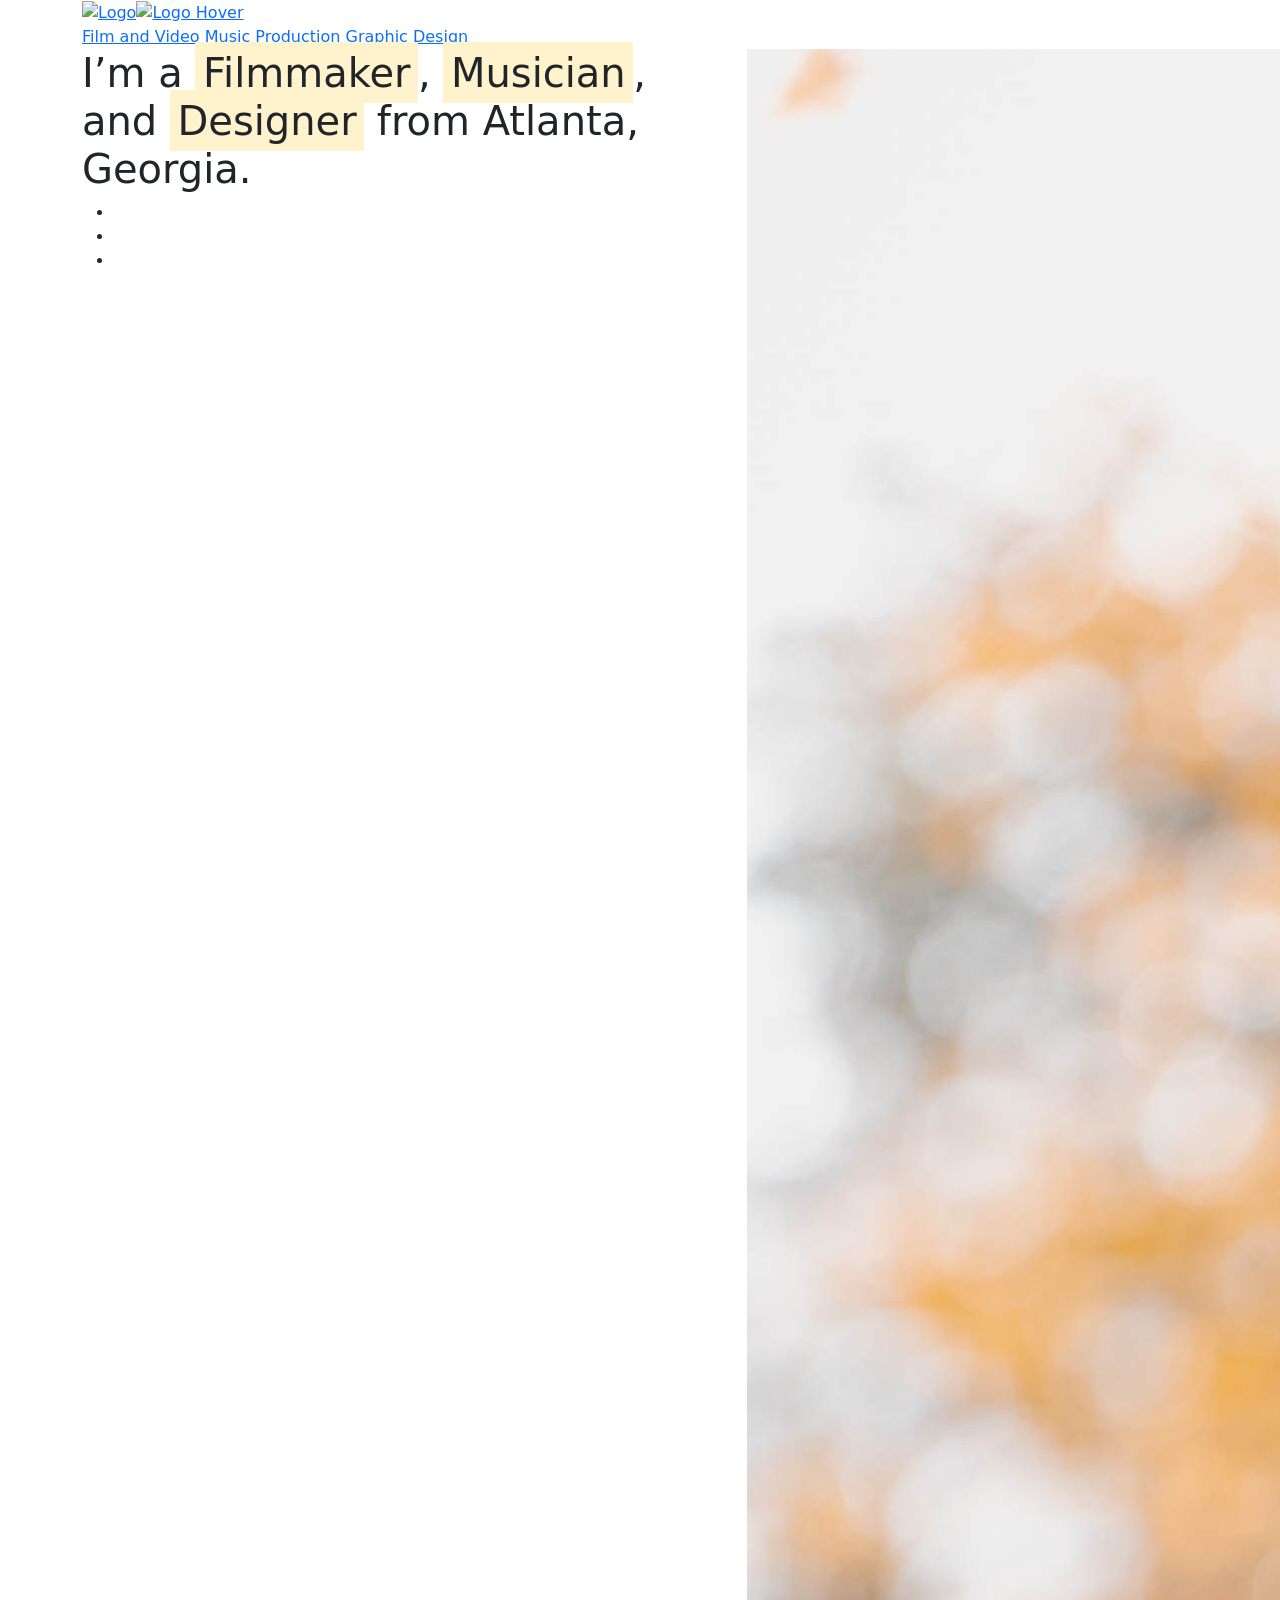
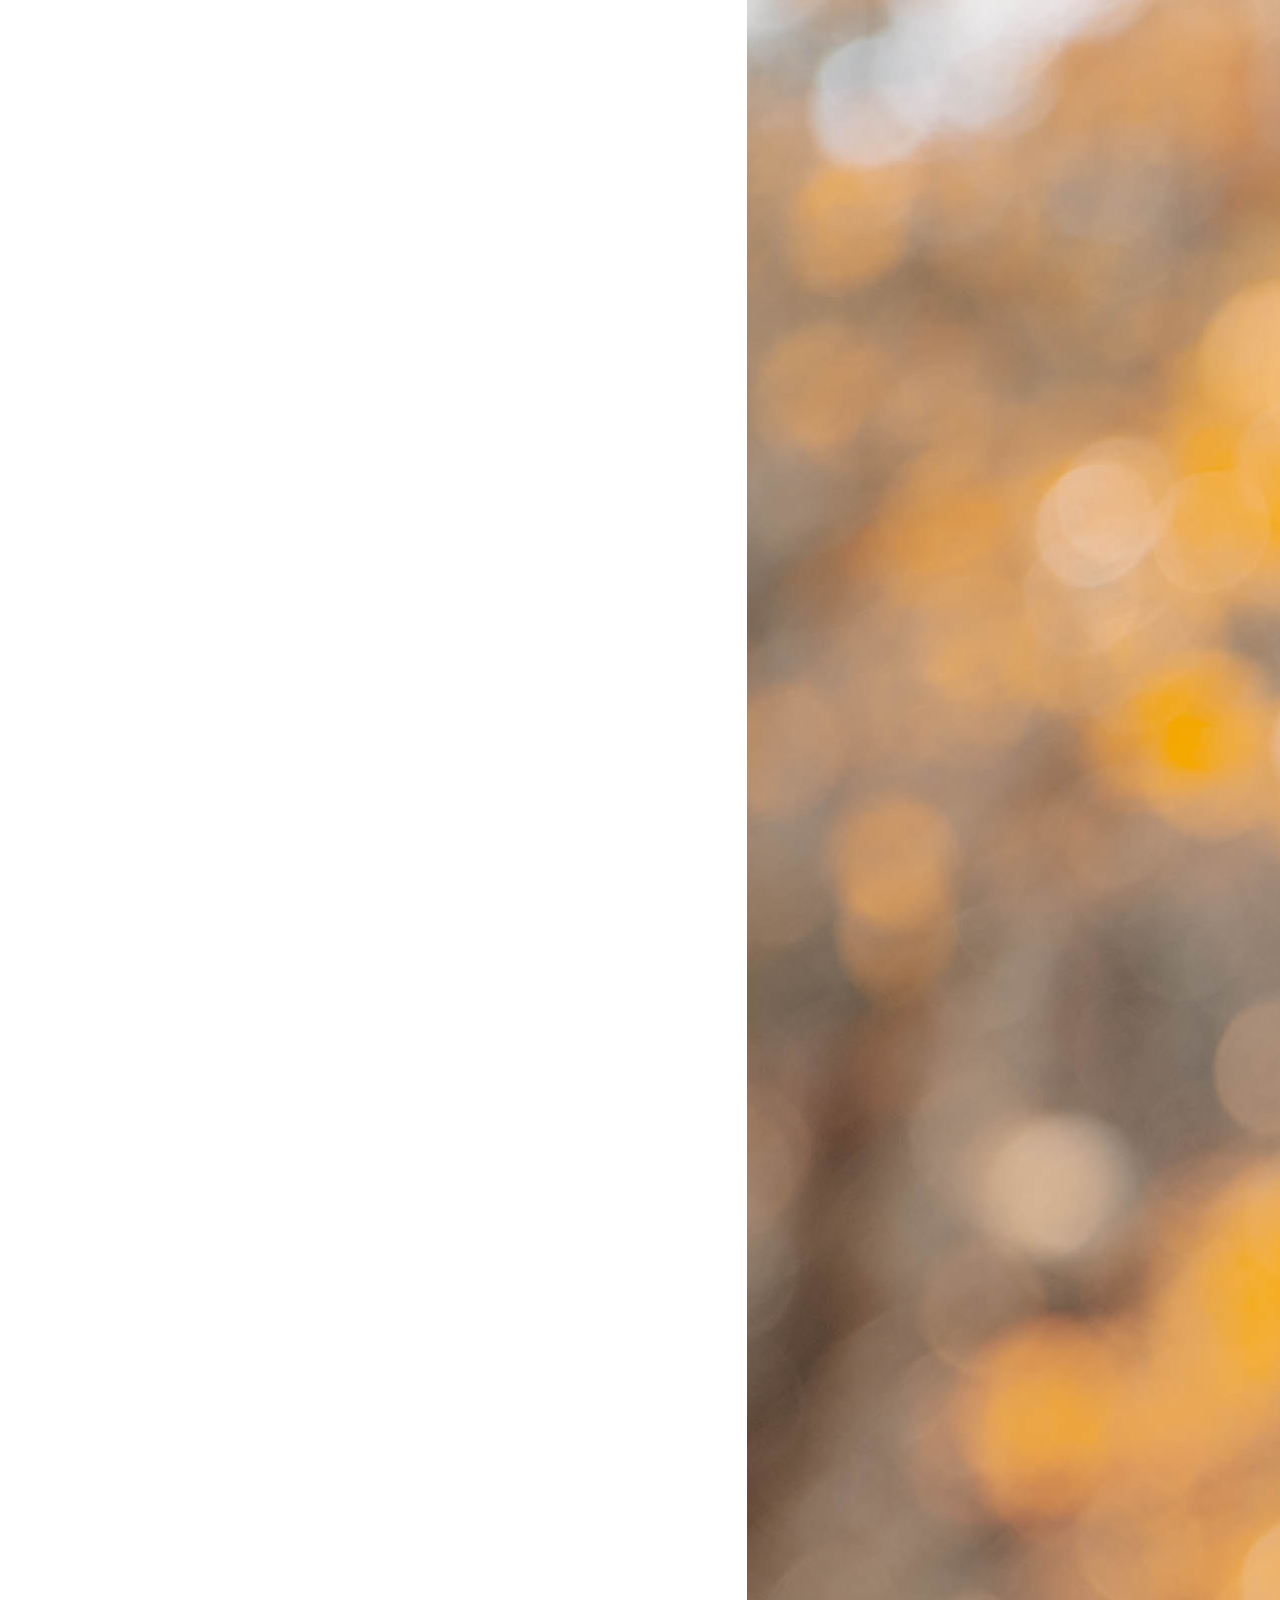
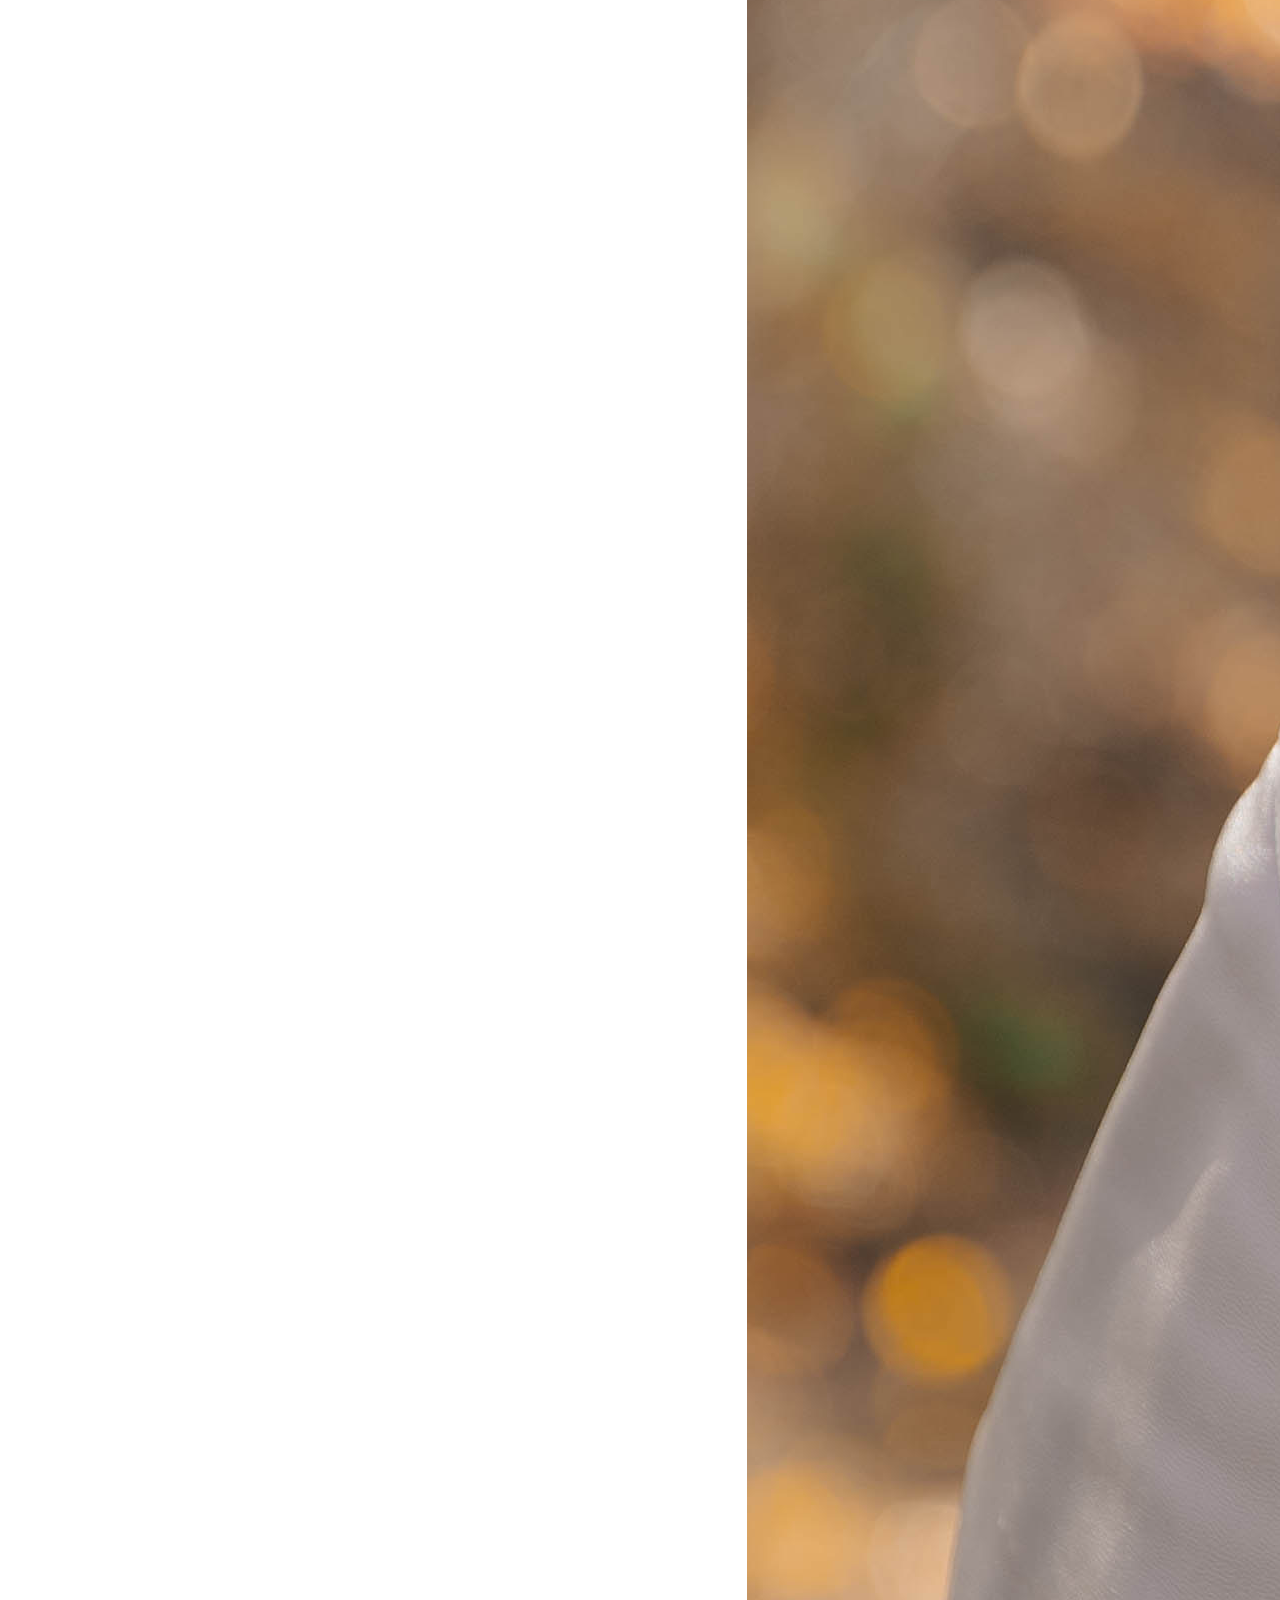
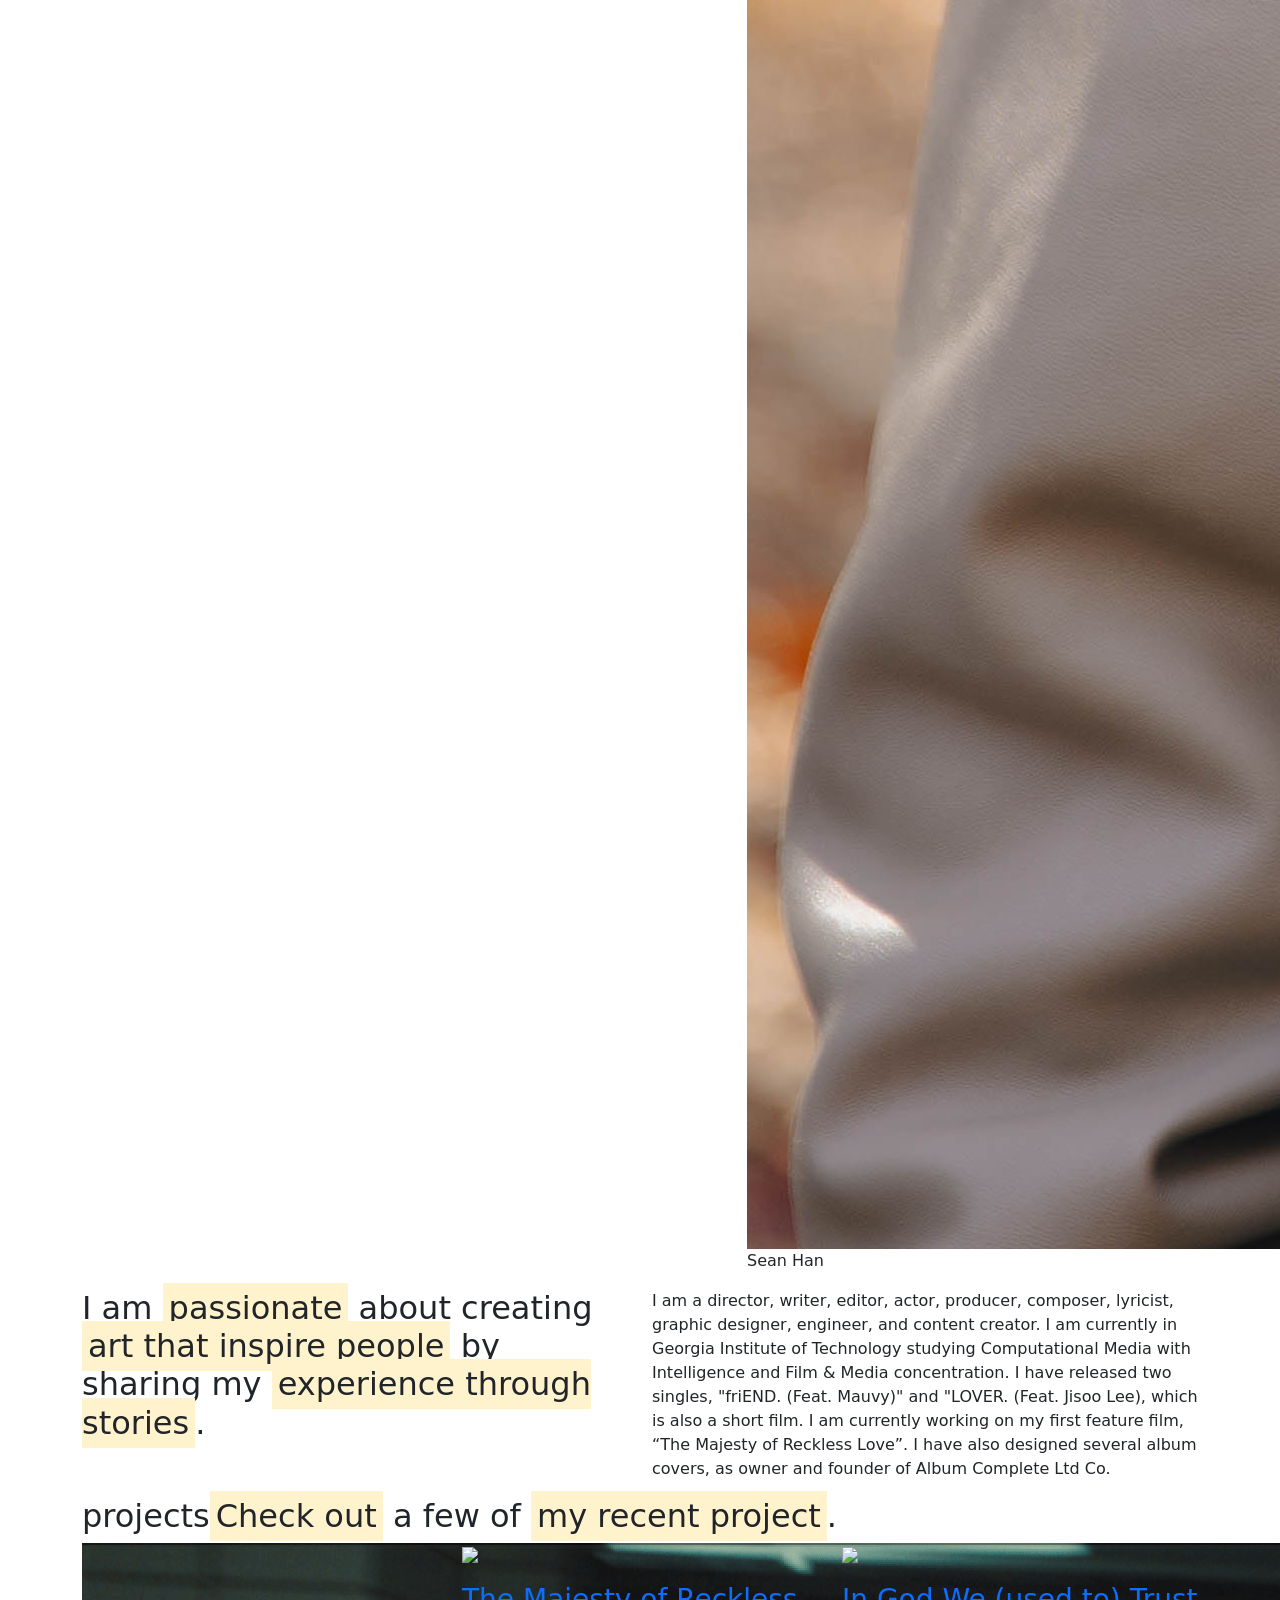
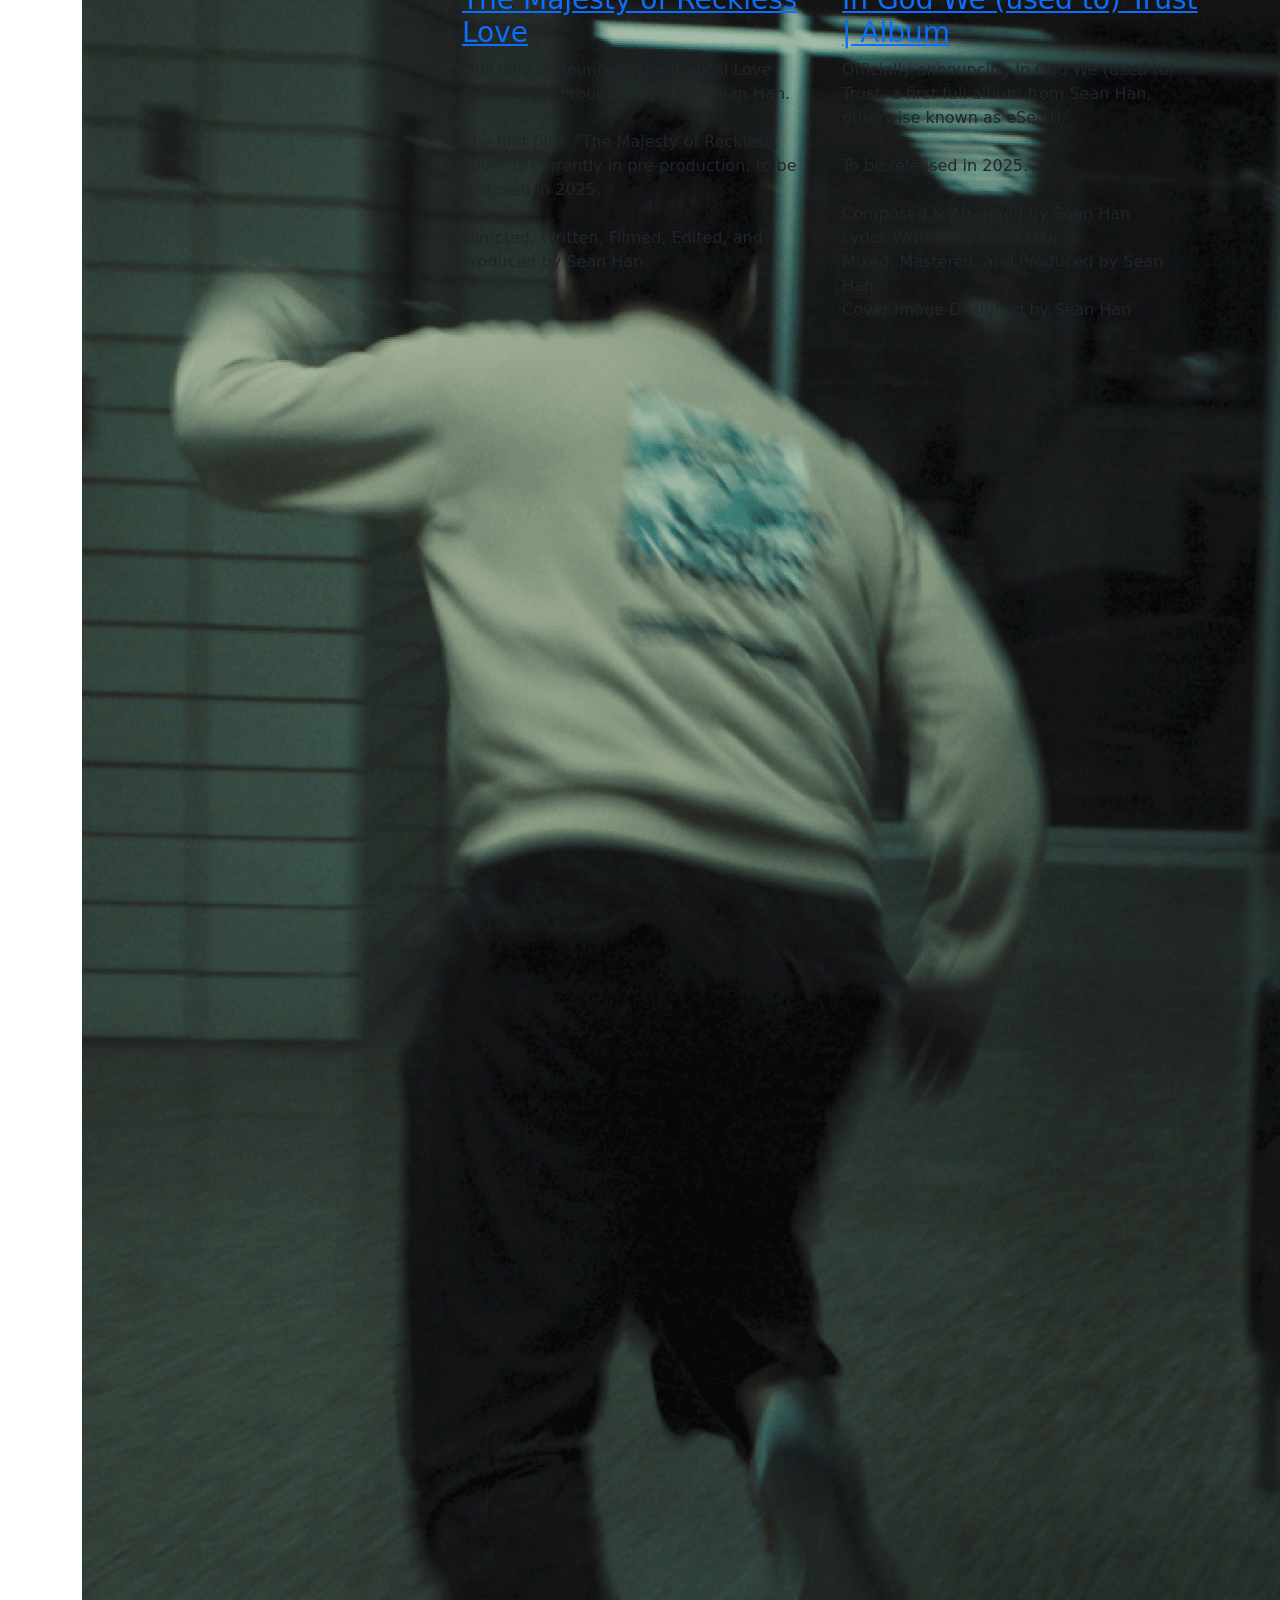
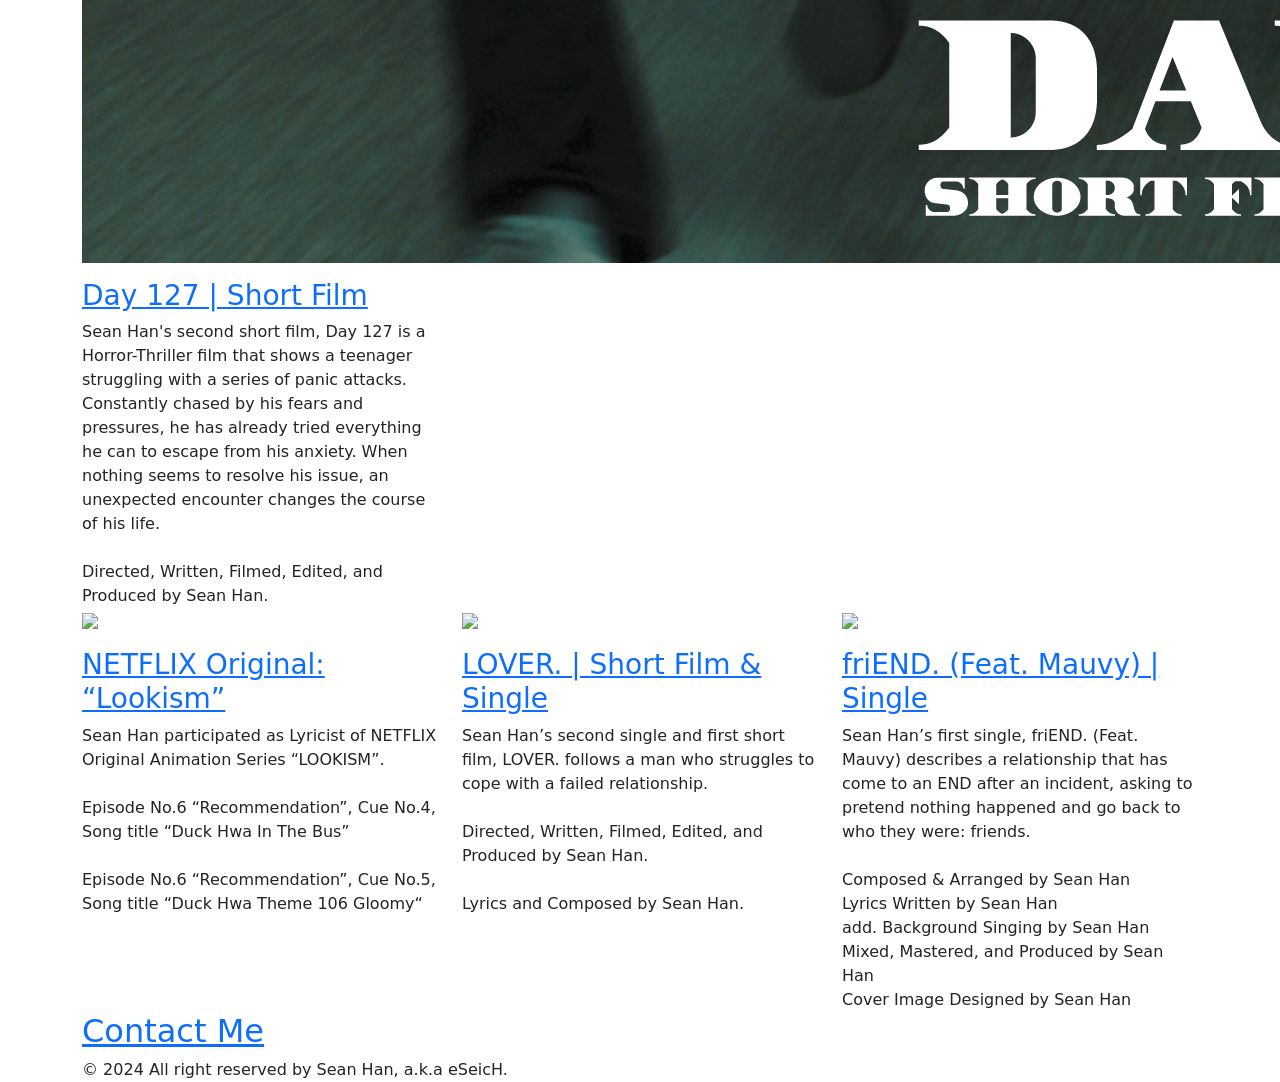
==== index.html @ ad71166b "Update index.html" ====
<!doctype html>
<html lang="en">
  <head>
    <meta charset="utf-8">
    <meta name="viewport" content="width=device-width, initial-scale=1">
    <link rel="apple-touch-icon" sizes="180x180" href="/apple-touch-icon.png">
    <link rel="icon" type="image/png" sizes="32x32" href="/favicon-32x32.png">
    <link rel="icon" type="image/png" sizes="16x16" href="/favicon-16x16.png">
    <link rel="manifest" href="/site.webmanifest">
    <link rel="preconnect" href="https://fonts.googleapis.com">
    <link rel="preconnect" href="https://fonts.gstatic.com" crossorigin>
    <link href="https://fonts.googleapis.com/css2?family=DM+Serif+Display:ital@0;1&family=Poppins:ital,wght@0,100;0,200;0,300;0,400;0,500;0,600;0,700;0,800;0,900;1,100;1,200;1,300;1,400;1,500;1,600;1,700;1,800;1,900&display=swap" rel="stylesheet">
    <link href="https://cdn.jsdelivr.net/npm/remixicon@2.5.0/fonts/remixicon.css" rel="stylesheet">
    <link href="https://cdn.jsdelivr.net/npm/bootstrap@5.0.2/dist/css/bootstrap.min.css" rel="stylesheet" integrity="sha384-EVSTQN3/azprG1Anm3QDgpJLIm9Nao0Yz1ztcQTwFspd3yD65VohhpuuCOmLASjC" crossorigin="anonymous">
    <link href="https://unpkg.com/aos@2.3.1/dist/aos.css" rel="stylesheet">

    <link rel="stylesheet" type="text/css" href="https://cdn.jsdelivr.net/npm/slick-carousel@1.8.1/slick/slick.css"/>
    <link href="assets/css/styles.css" rel="stylesheet">
    <title>Sean Han - Home</title>
    
  </head>
  <body>
    
    <header class="header">
      <div class="container">
        <div class="logo">
          <a href="index.html"><img src="assets/images/logo.png" alt="Logo" /><img class="topimg " src="assets/images/logo-hover.png" alt="Logo Hover" /></a>
        </div>
        <div class="menu">
          <a href="video.html" class="section section-item">Film and Video</a>
          <a href="music.html" class="section section-item">Music Production</a>
          <a href="design.html" class="section section-item">Graphic Design</a>
        </div>
      </div>
    </header>

    <section class="banner section-item" data-aos="fade-up" data-aos-duration="1000" >
      <div class="container section-item">
        <div class="row">
          <div class="col-12 col-sm-12  col-md-6  col-lg-7  col-xl-7  col-xxl-7 banner-left section-item">
              <h1 class="banner-hed">
                I’m a <mark>Filmmaker</mark>, <mark>Musician</mark>, and <mark>Designer</mark> from Atlanta, Georgia.
              </h1>
              <ul class="social section-item">
                <li><a href="https://www.instagram.com/radicallovemovie/" target="_blank"><i class="ri-instagram-line"></i></a></li>
                <li><a href="https://www.instagram.com/_eseich/" target="_blank"><i class="ri-instagram-fill"></i></a></li>
                <li><a href="https://albumcomplete.com/" target="_blank"><i class="ri-external-link-line"></i></a></li>
              </ul>
          </div>
          <div class="col-12 col-sm-12  col-md-6  col-lg-5  col-xl-5  col-xxl-5 section-item">
            <figure>
              <img src="assets/images/banner-image.jpeg" class="image-shadow">
              <figcaption>Sean Han</figcaption>
            </figure>
          </div>
        </div>
      </div>
    </section>

    <section class="resume-section">
      <div class="container">
          <div class="row">
              <div class="col-12 col-sm-12  col-md-6  col-lg-6  col-xl-6  col-xxl-6 section-item">
                <h2>I am <mark>passionate</mark> about creating <mark>art that inspire people</mark> by sharing my <mark>experience through stories</mark>. </h2>
              </div>
              <div class="col-12 col-sm-12  col-md-6  col-lg-6  col-xl-6  col-xxl-6 section-item">
                <p>I am a director, writer, editor, actor, producer, composer, lyricist, graphic designer, engineer, and content creator. I am currently in Georgia Institute of Technology studying Computational Media with Intelligence and Film & Media concentration. I have released two singles, "friEND. (Feat. Mauvy)" and "LOVER. (Feat. Jisoo Lee), which is also a short film. I am currently working on my first feature film, “The Majesty of Reckless Love”. I have also designed several album covers, as owner and founder of Album Complete Ltd Co.</p>
                </p>
              </div>
          </div>
      </div>
    </section>

    <section class="projects-section section-item" data-aos="fade-up" data-aos-duration="1000">
      <div class="container section-item">
          <h2><span>projects</span><mark>Check out</mark> a few of <mark>my recent project</mark>.</h2>
          <div class="row projects-listing-section">
            <div class="col-12 col-sm-12  col-md-4  col-lg-4  col-xl-4  col-xxl-4 projects-loop project-tile">
              <figure>
                <a href="https://www.youtube.com/watch?v=7TaLKmX98MY" class="link-button" target="_blank"><i class="ri-external-link-line"></i></a>
                <img src="assets/images/day-127-square.png" class="image-shadow transition">
              </figure>
              <section>
                <a href="https://www.youtube.com/watch?v=7TaLKmX98MY" target="_blank">
                  <h3>Day 127 | Short Film</h3>
                </a>
                <span>Sean Han's second short film, Day 127 is a Horror-Thriller film that shows a teenager struggling with a series of panic attacks. Constantly chased by his fears and pressures, he has already tried everything he can to escape from his anxiety. When nothing seems to resolve his issue, an unexpected encounter changes the course of his life.
                  <br><br>Directed, Written, Filmed, Edited, and Produced by Sean Han.</span>
              </section>
          </div>
            <div class="col-12 col-sm-12  col-md-4  col-lg-4  col-xl-4  col-xxl-4 projects-loop project-tile">
                <figure>
                  <a href="https://www.instagram.com/radicallovemovie/" class="link-button" target="_blank"><i class="ri-external-link-line"></i></a>
                  <img src="assets/images/projects-1.png" class="image-shadow transition">
                </figure>
                <section>
                  <a href="https://www.instagram.com/radicallovemovie/" target="_blank">
                    <h3>The Majesty of Reckless Love</h3>
                  </a>
                    <span>Officially announcing The Radical Love Quadrilogy, brought to you by Sean Han.<br><br>The first film, “The Majesty of Reckless Love” is currently in pre-production, to be released in 2025. <br><br>Directed, Written, Filmed, Edited, and Produced by Sean Han.</span>
                </section>
            </div>
            <div class="col-12 col-sm-12  col-md-4  col-lg-4  col-xl-4  col-xxl-4 projects-loop project-tile">
              <figure>
                <a href="https://www.instagram.com/_eseich/" class="link-button" target="_blank"><i class="ri-external-link-line"></i></a>
                <img src="assets/images/In-God-We-(Used-To)-Trust.png" class="image-shadow transition">
              </figure>
              <section>
                <a href="https://www.instagram.com/_eseich/" target="_blank">
                  <h3>In God We (used to) Trust | Album</h3>
                </a>
                <span>Officially announcing In God We (used to) Trust, a first full album from Sean Han, otherwise known as eSeicH. <br><br> To be released in 2025. <br><br>
                  Composed & Arranged by Sean Han <br>
                  Lyrics Written by Sean Han<br>
                  Mixed, Mastered, and Produced by Sean Han<br>
                  Cover Image Designed by Sean Han
                </span>
              </section>
          </div>
            <div class="col-12 col-sm-12  col-md-4  col-lg-4  col-xl-4  col-xxl-4 projects-loop project-tile">
                <figure>
                  <a href="https://www.netflix.com/title/81177634" class="link-button" target="_blank"><i class="ri-external-link-line"></i></a>
                  <img src="assets/images/projects-2.jpeg" class="image-shadow transition">
                </figure>
                <section>
                  <a href="https://www.netflix.com/title/81177634" target="_blank">
                    <h3>NETFLIX Original: “Lookism”</h3>
                  </a>
                  <span>Sean Han participated as Lyricist of NETFLIX Original Animation Series “LOOKISM”.<br><br> Episode No.6 “Recommendation”, Cue No.4, Song title “Duck Hwa In The Bus” <br><br>Episode No.6 “Recommendation”, Cue No.5, Song title “Duck Hwa Theme 106 Gloomy“</span>
                </section>
            </div>
            <div class="col-12 col-sm-12  col-md-4  col-lg-4  col-xl-4  col-xxl-4 projects-loop project-tile">
                <figure>
                  <a href="https://lnkfi.re/seanhan" class="link-button" target="_blank"><i class="ri-external-link-line"></i></a>
                  <img src="assets/images/projects-3.png" class="image-shadow transition">
                </figure>
                <section>
                  <a href="https://lnkfi.re/seanhan" target="_blank">
                    <h3>LOVER. | Short Film & Single</h3>
                  </a>
                  <span>Sean Han’s second single and first short film, LOVER. follows a man who struggles to cope with a failed relationship.<br><br>
                    Directed, Written, Filmed, Edited, and Produced by Sean Han.<br><br>
                    Lyrics and Composed by Sean Han.
                  </span>
                </section>
            </div>
            <div class="col-12 col-sm-12  col-md-4  col-lg-4  col-xl-4  col-xxl-4 projects-loop project-tile">
              <figure>
                <a href="https://lnk.to/seanhan" class="link-button" target="_blank"><i class="ri-external-link-line"></i></a>
                <img src="assets/images/friEND. (1).png" class="image-shadow transition">
              </figure>
              <section>
                <a href="https://lnk.to/seanhan" target="_blank">
                  <h3>friEND. (Feat. Mauvy) | Single</h3>
                </a>
                <span>Sean Han’s first single, friEND. (Feat. Mauvy) describes a relationship that has come to an END after an incident, asking to pretend nothing happened and go back to who they were: friends.<br><br>
                    
                    Composed & Arranged by Sean Han <br>
                    Lyrics Written by Sean Han<br>
                    add. Background Singing by Sean Han<br>
                    Mixed, Mastered, and Produced by Sean Han<br>
                    Cover Image Designed by Sean Han

                </span>
              </section>
          </div>
          </div>
      </div>
    </section>

    <section class="email-section">
       <div class="container">
          <a href="https://blinq.me/YVUZlsmxI06dnzCelAVW" target="_blank">
            <h2>Contact Me</h2>
          </a>
       </div>
    </section>

    <footer class="footer">
      <div class="container">
        <span class="copyright">© 2024 All right reserved by Sean Han, a.k.a eSeicH. <br></span>
      </div>
    </footer>
  </body>
  <script src="assets/js/main.js"></script>
  <script src="https://unpkg.com/aos@2.3.1/dist/aos.js"></script>
  <script>
    AOS.init({
      duration: 1200, // controls animation speed globally
      once: true,     // animation happens only once
      offset: 200,    // how far the element needs to be from the viewport to trigger
    });
  </script>
</html>
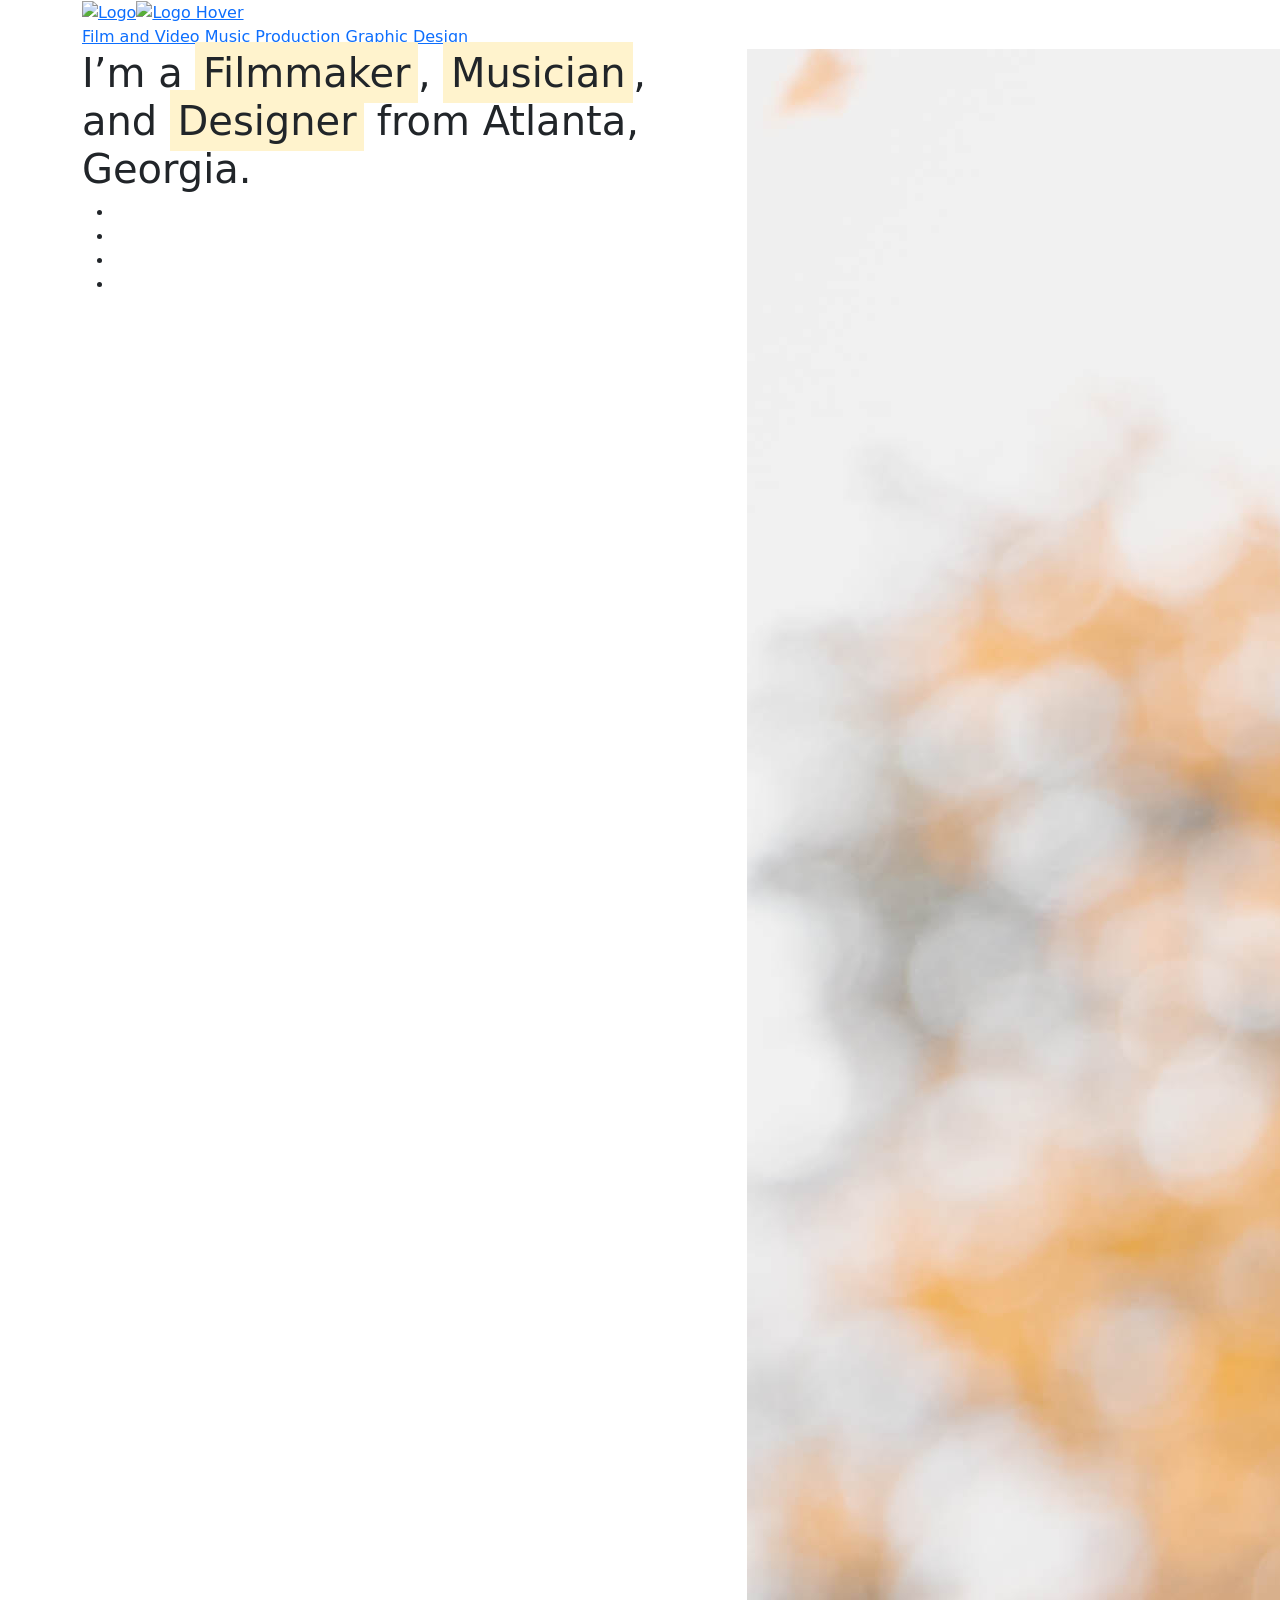
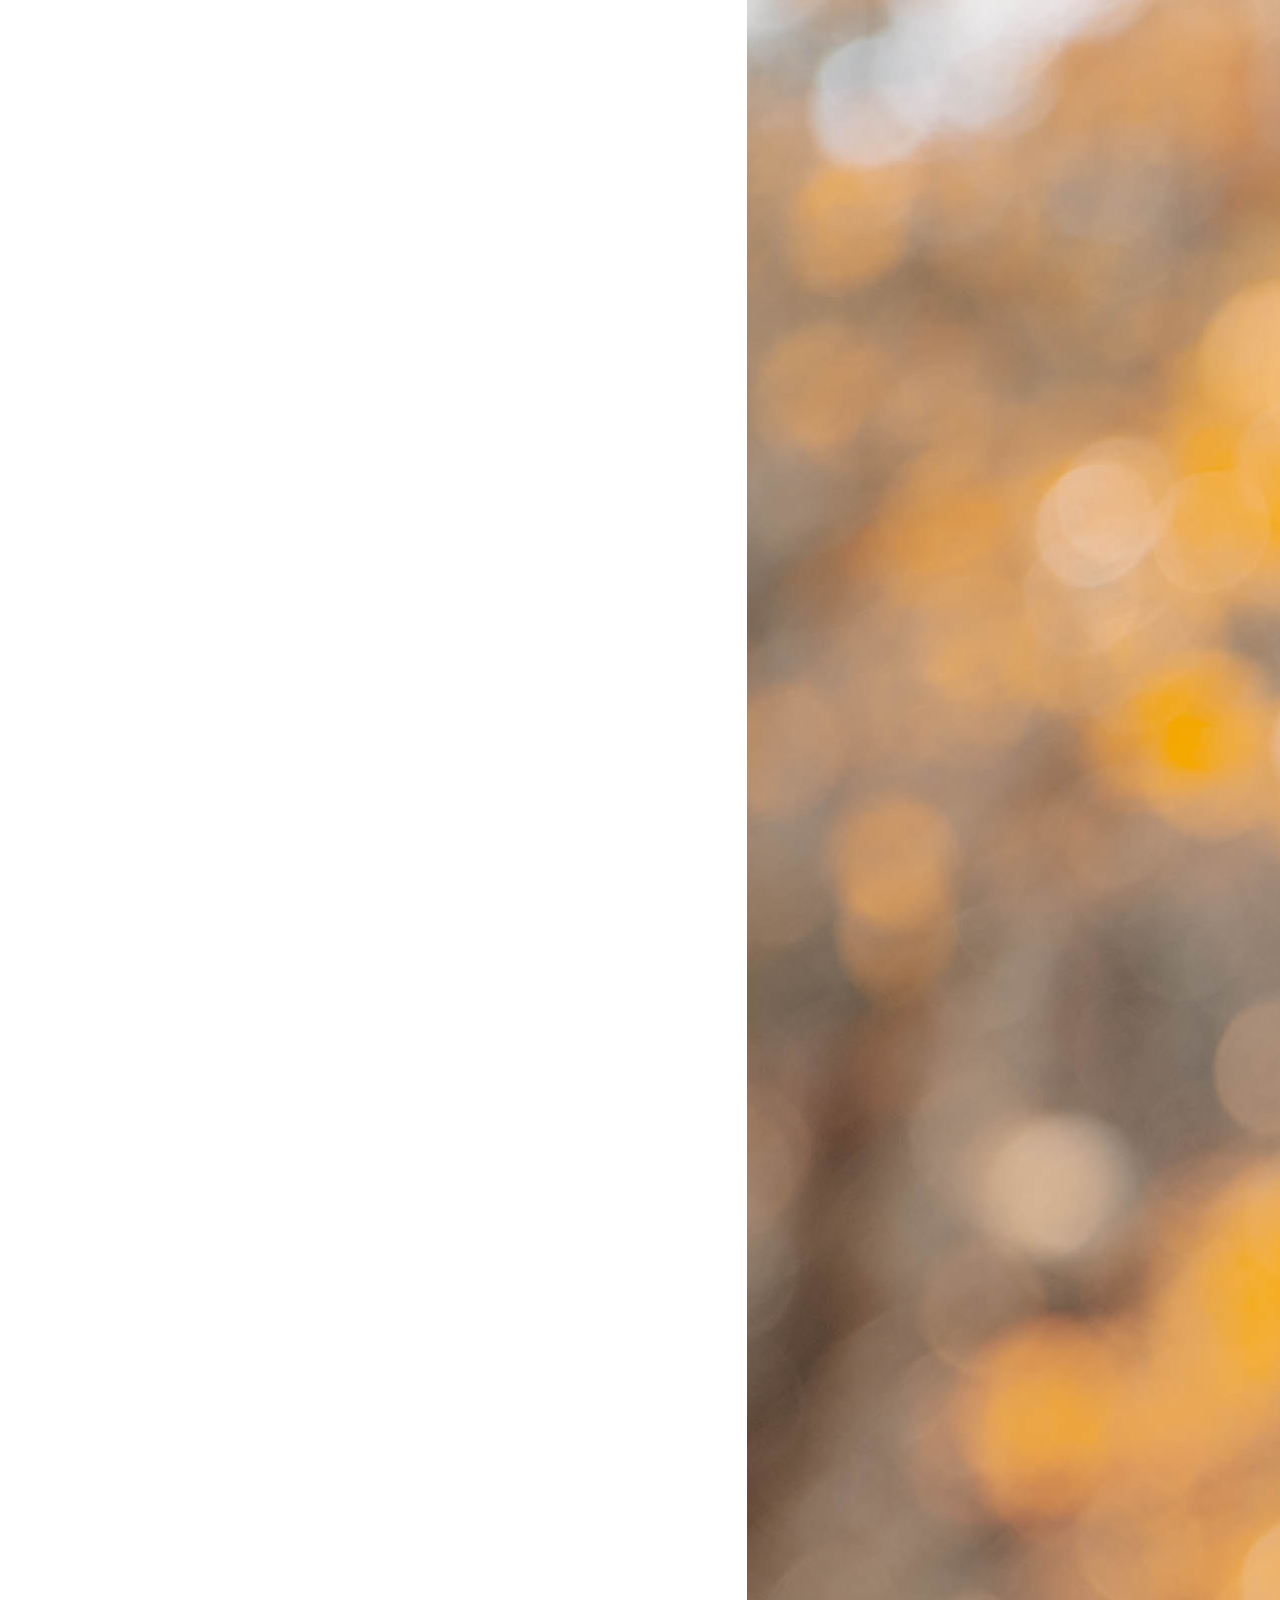
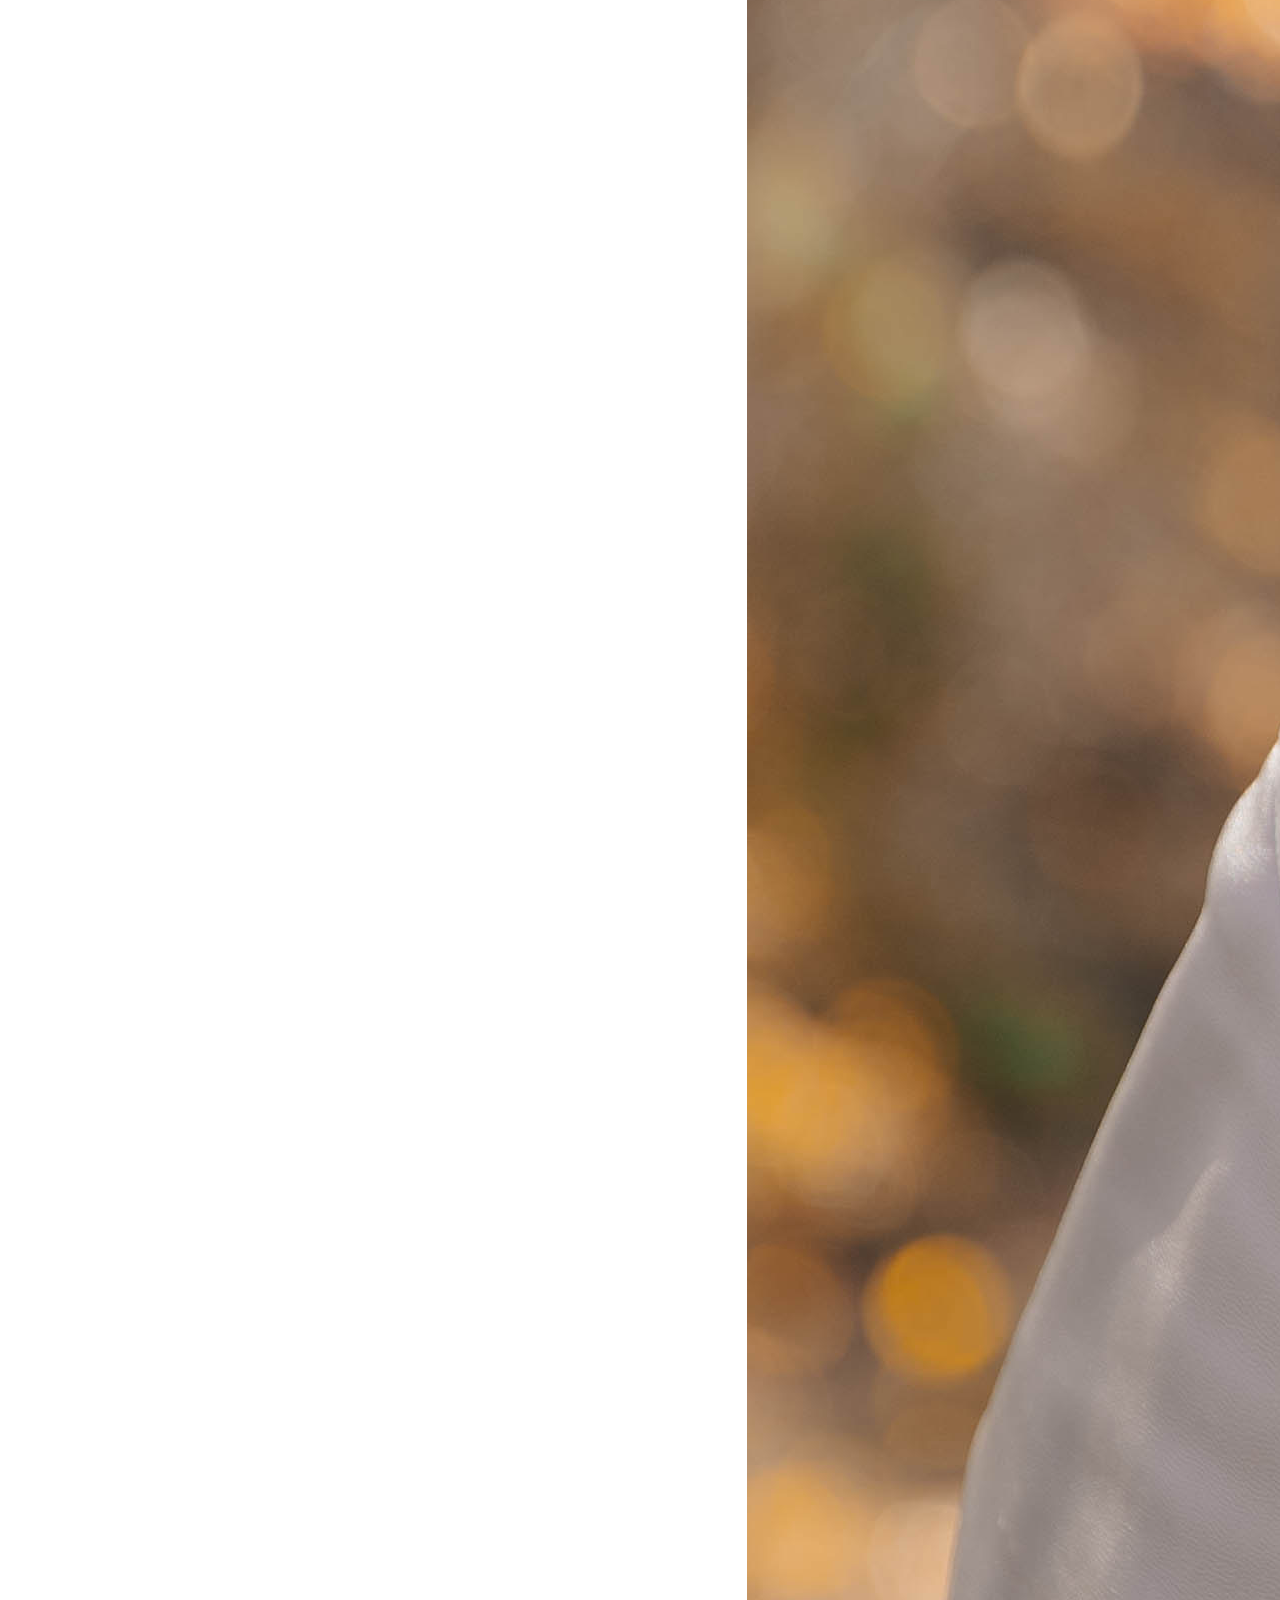
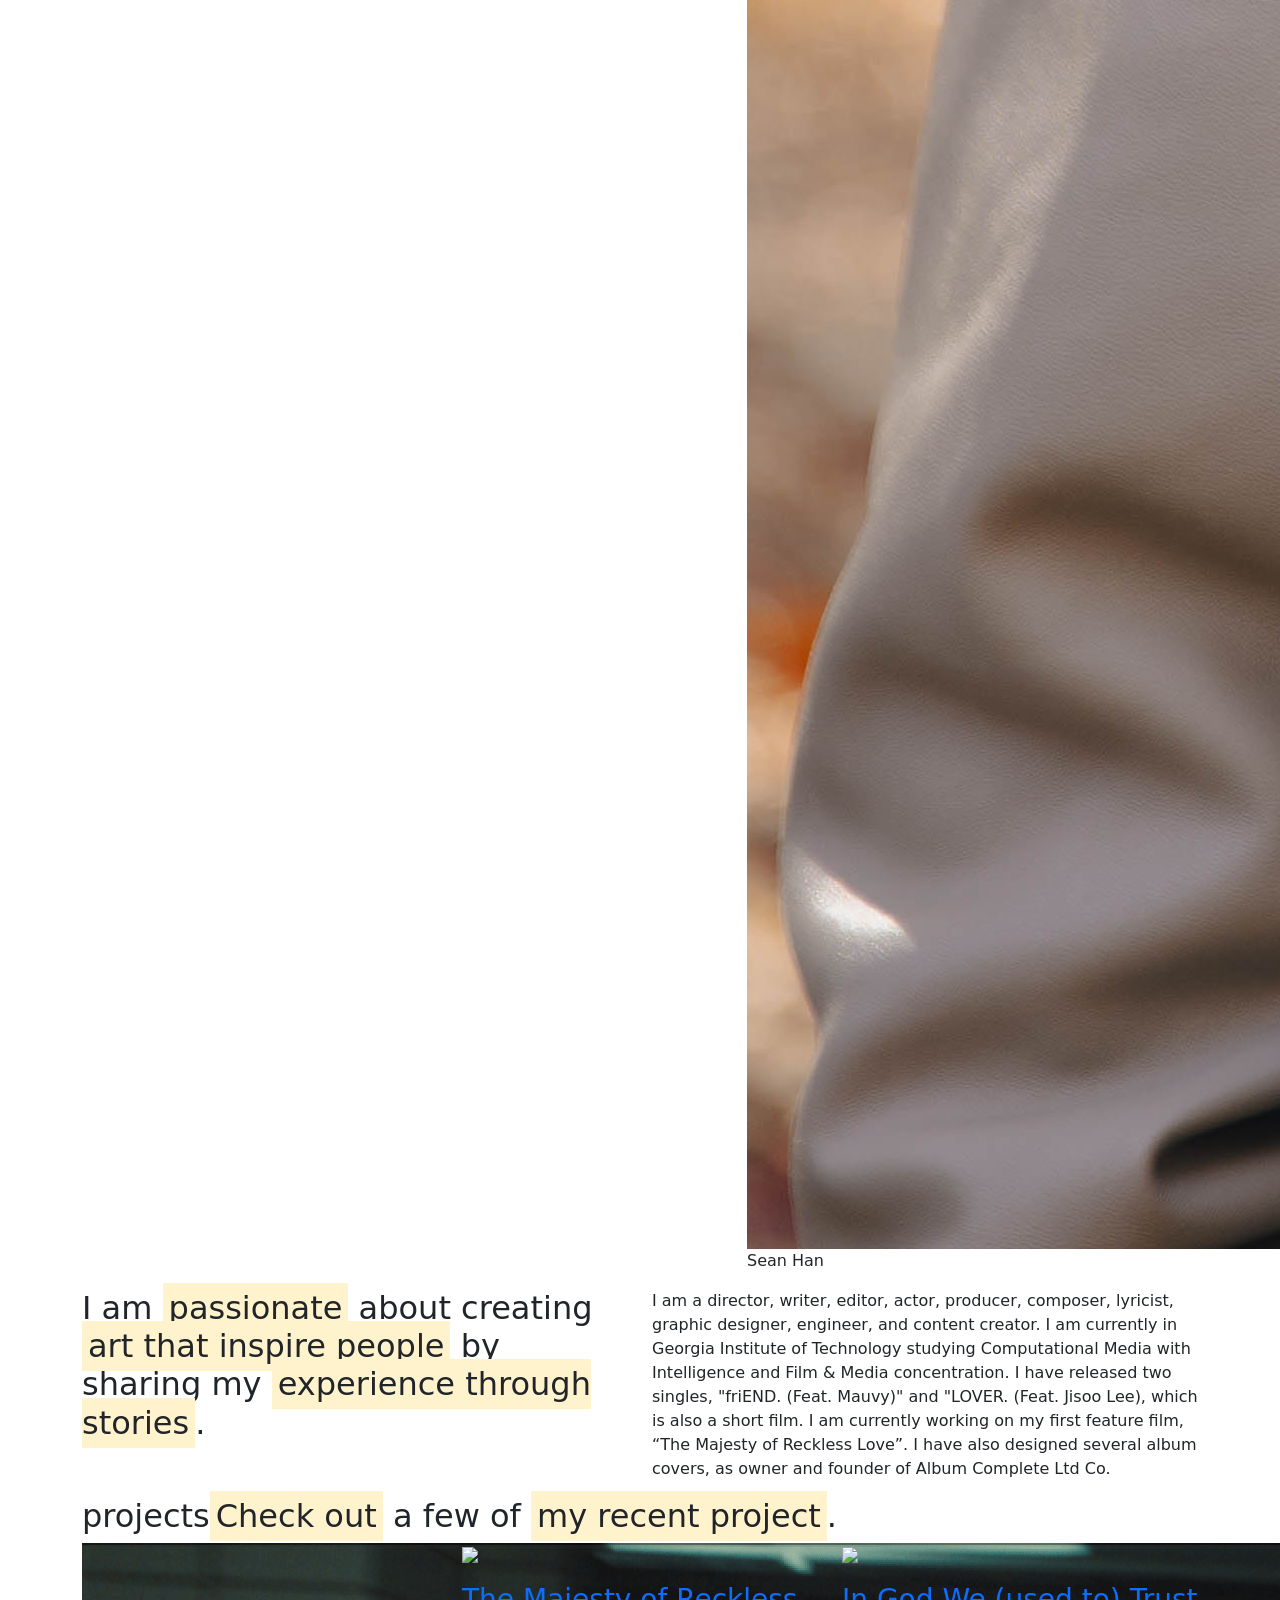
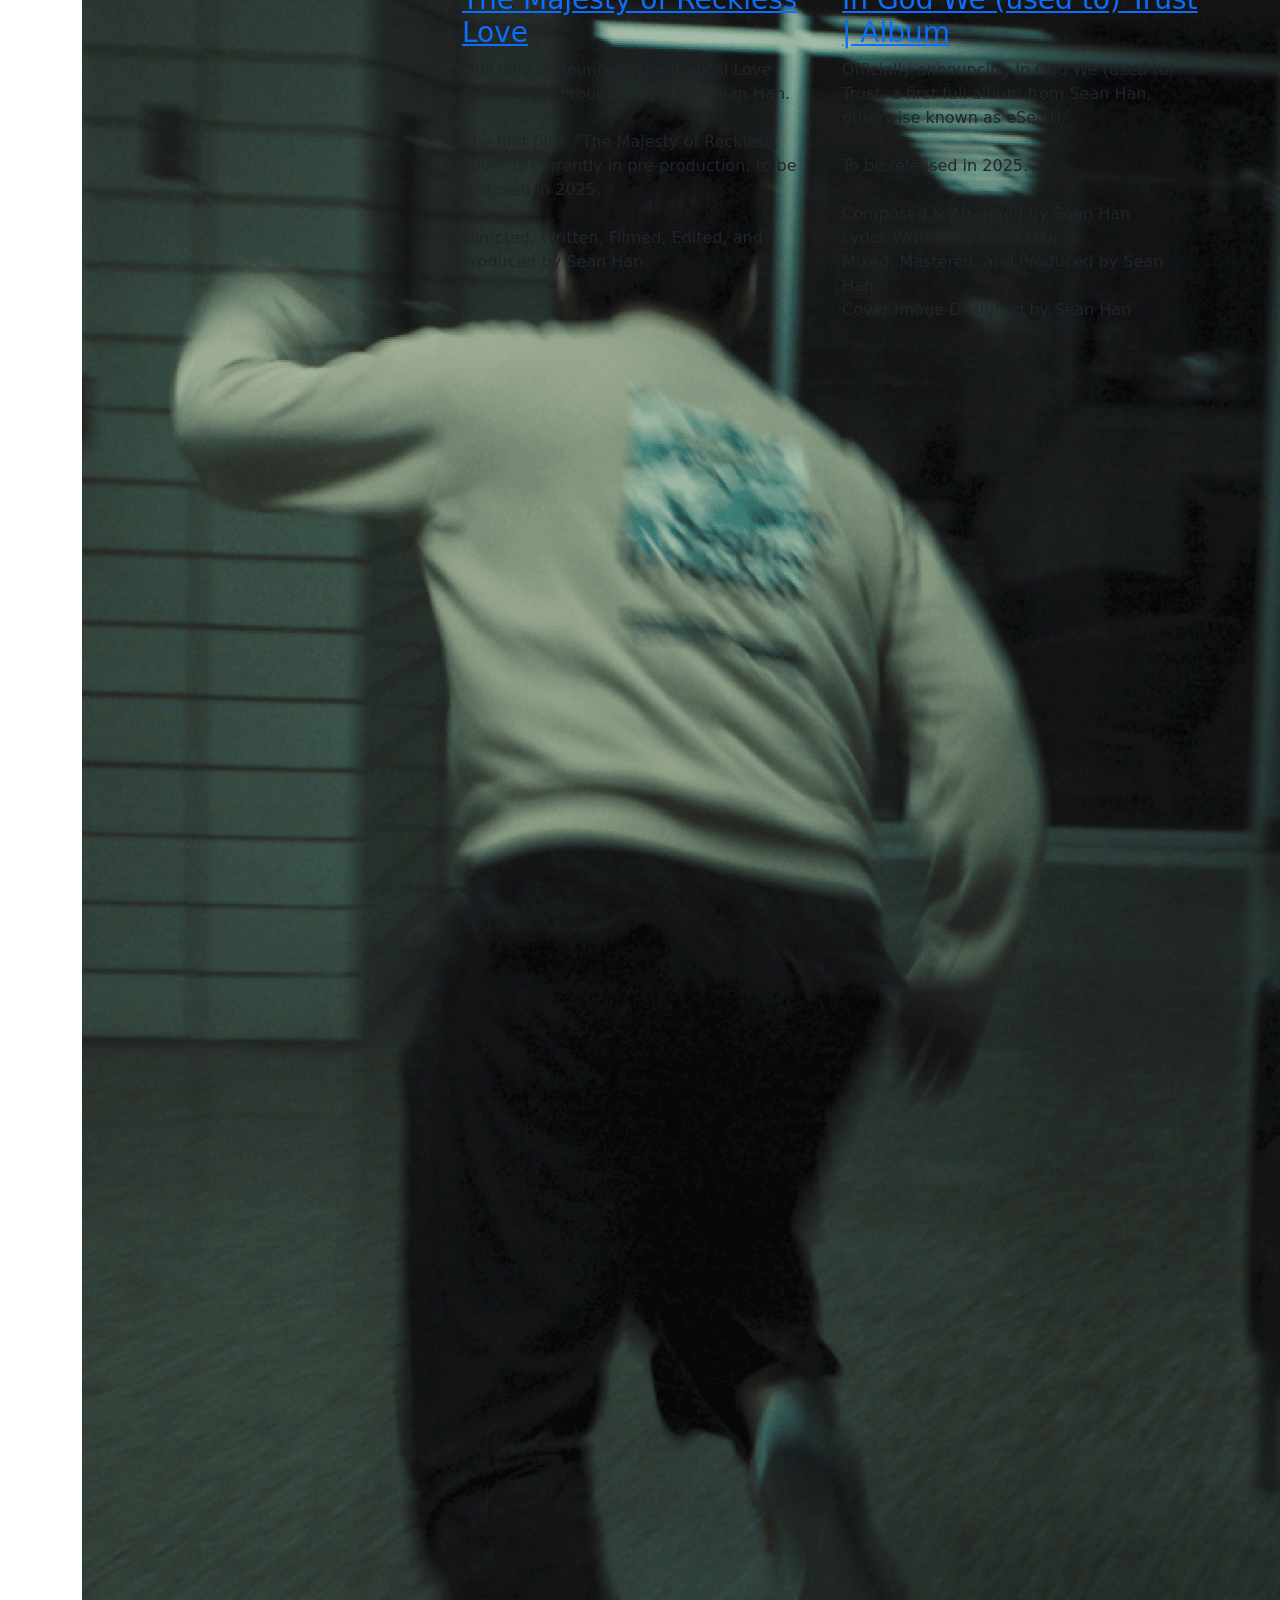
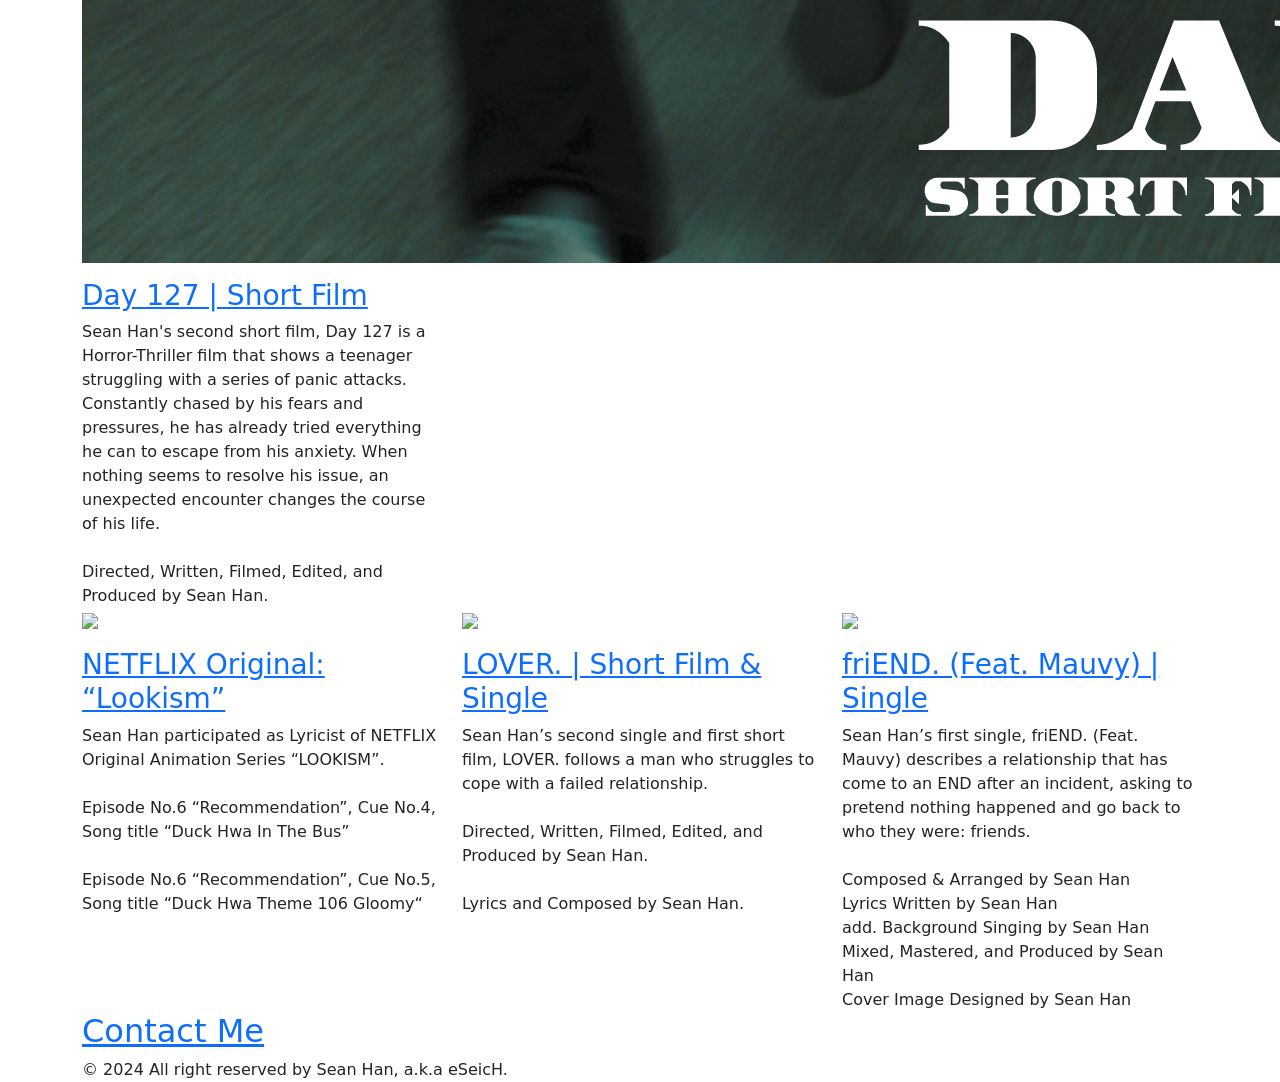
==== commit decdbc84: "Update index.html" ====
--- a/index.html
+++ b/index.html
@@ -43,8 +43,9 @@
                 I’m a <mark>Filmmaker</mark>, <mark>Musician</mark>, and <mark>Designer</mark> from Atlanta, Georgia.
               </h1>
               <ul class="social section-item">
-                <li><a href="https://www.instagram.com/radicallovemovie/" target="_blank"><i class="ri-instagram-line"></i></a></li>
-                <li><a href="https://www.instagram.com/_eseich/" target="_blank"><i class="ri-instagram-fill"></i></a></li>
+                <li><a href="https://www.instagram.com/eseicsh/" target="_blank"><i class="ri-instagram-fill"></i></a></li>
+                <li><a href="https://www.youtube.com/channel/UCz_Yko8GSI79fQ6qfuDEnyg" target="_blank"><i class="ri-youtube-fill"></i></a></li>
+                <li><a href="https://www.linkedin.com/in/sean-han-976182175/" target="_blank"><i class="ri-linkedin-box-fill"></i></a></li>
                 <li><a href="https://albumcomplete.com/" target="_blank"><i class="ri-external-link-line"></i></a></li>
               </ul>
           </div>
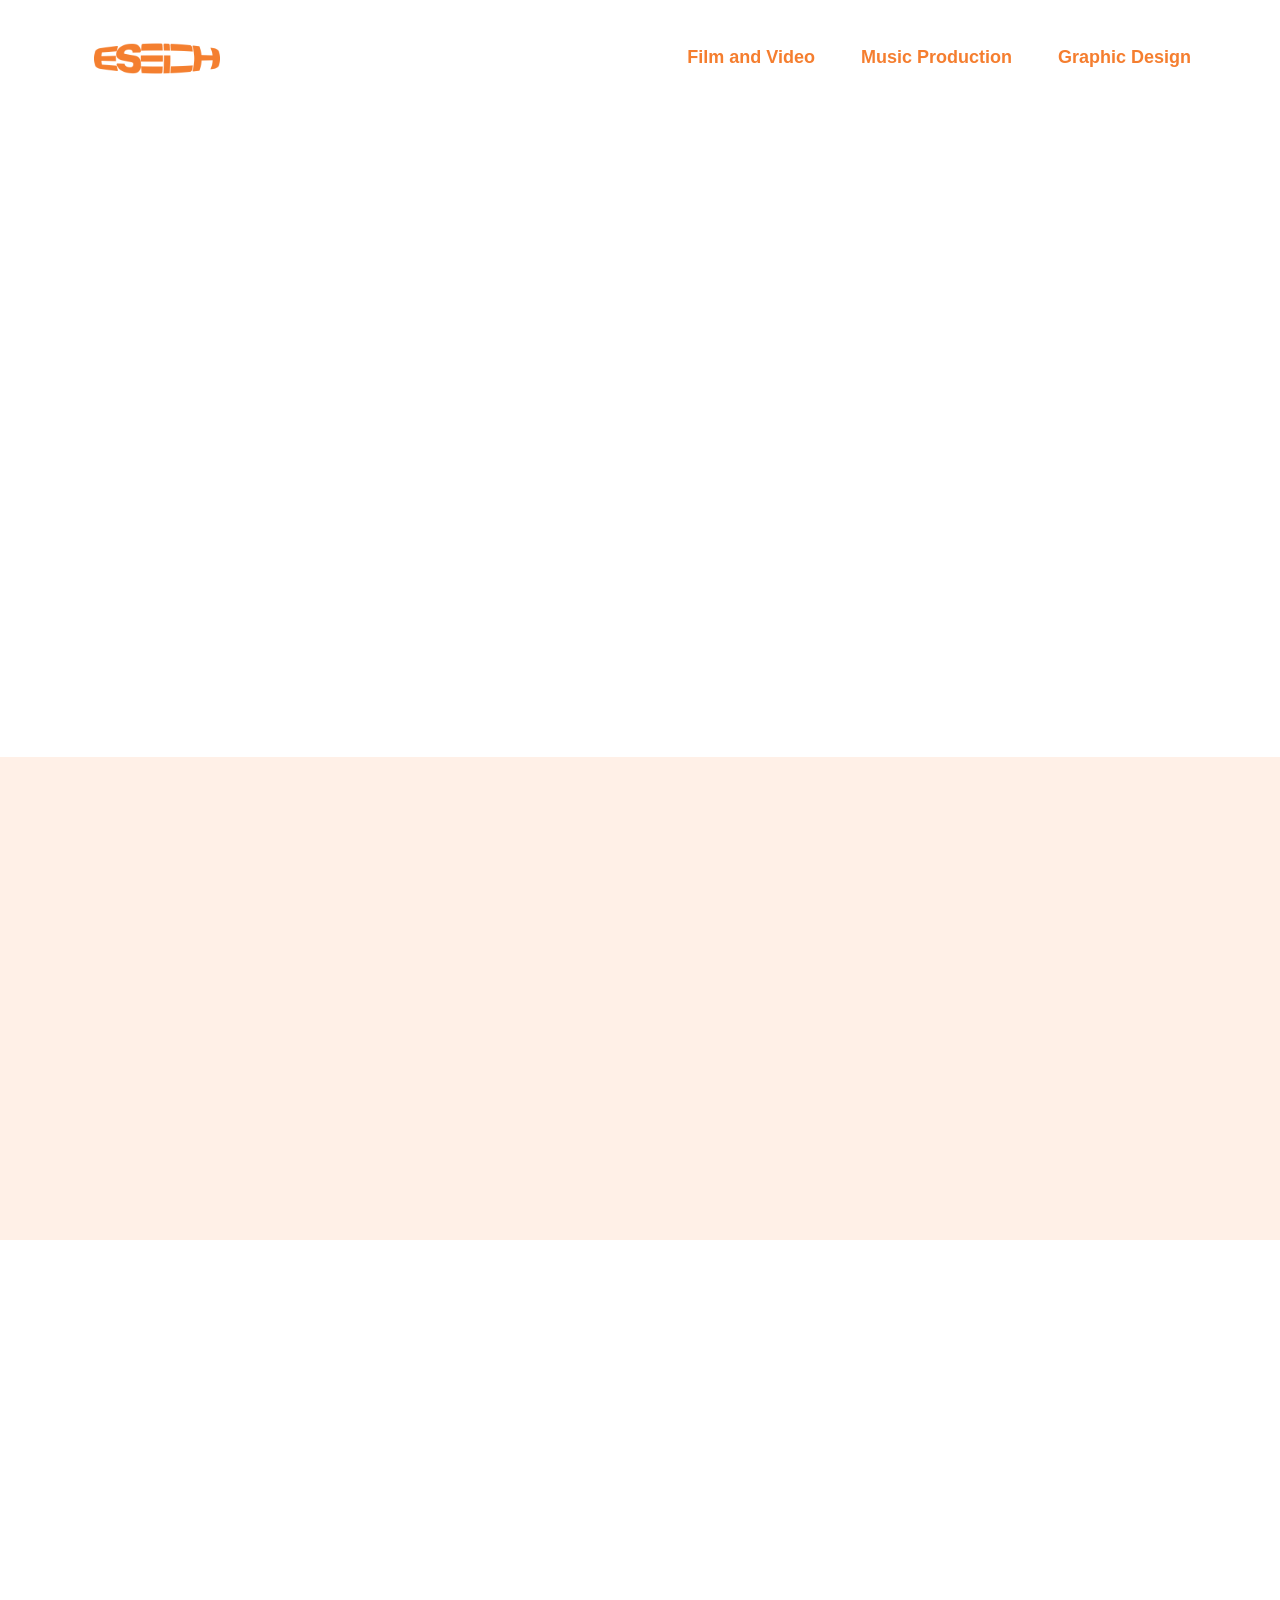
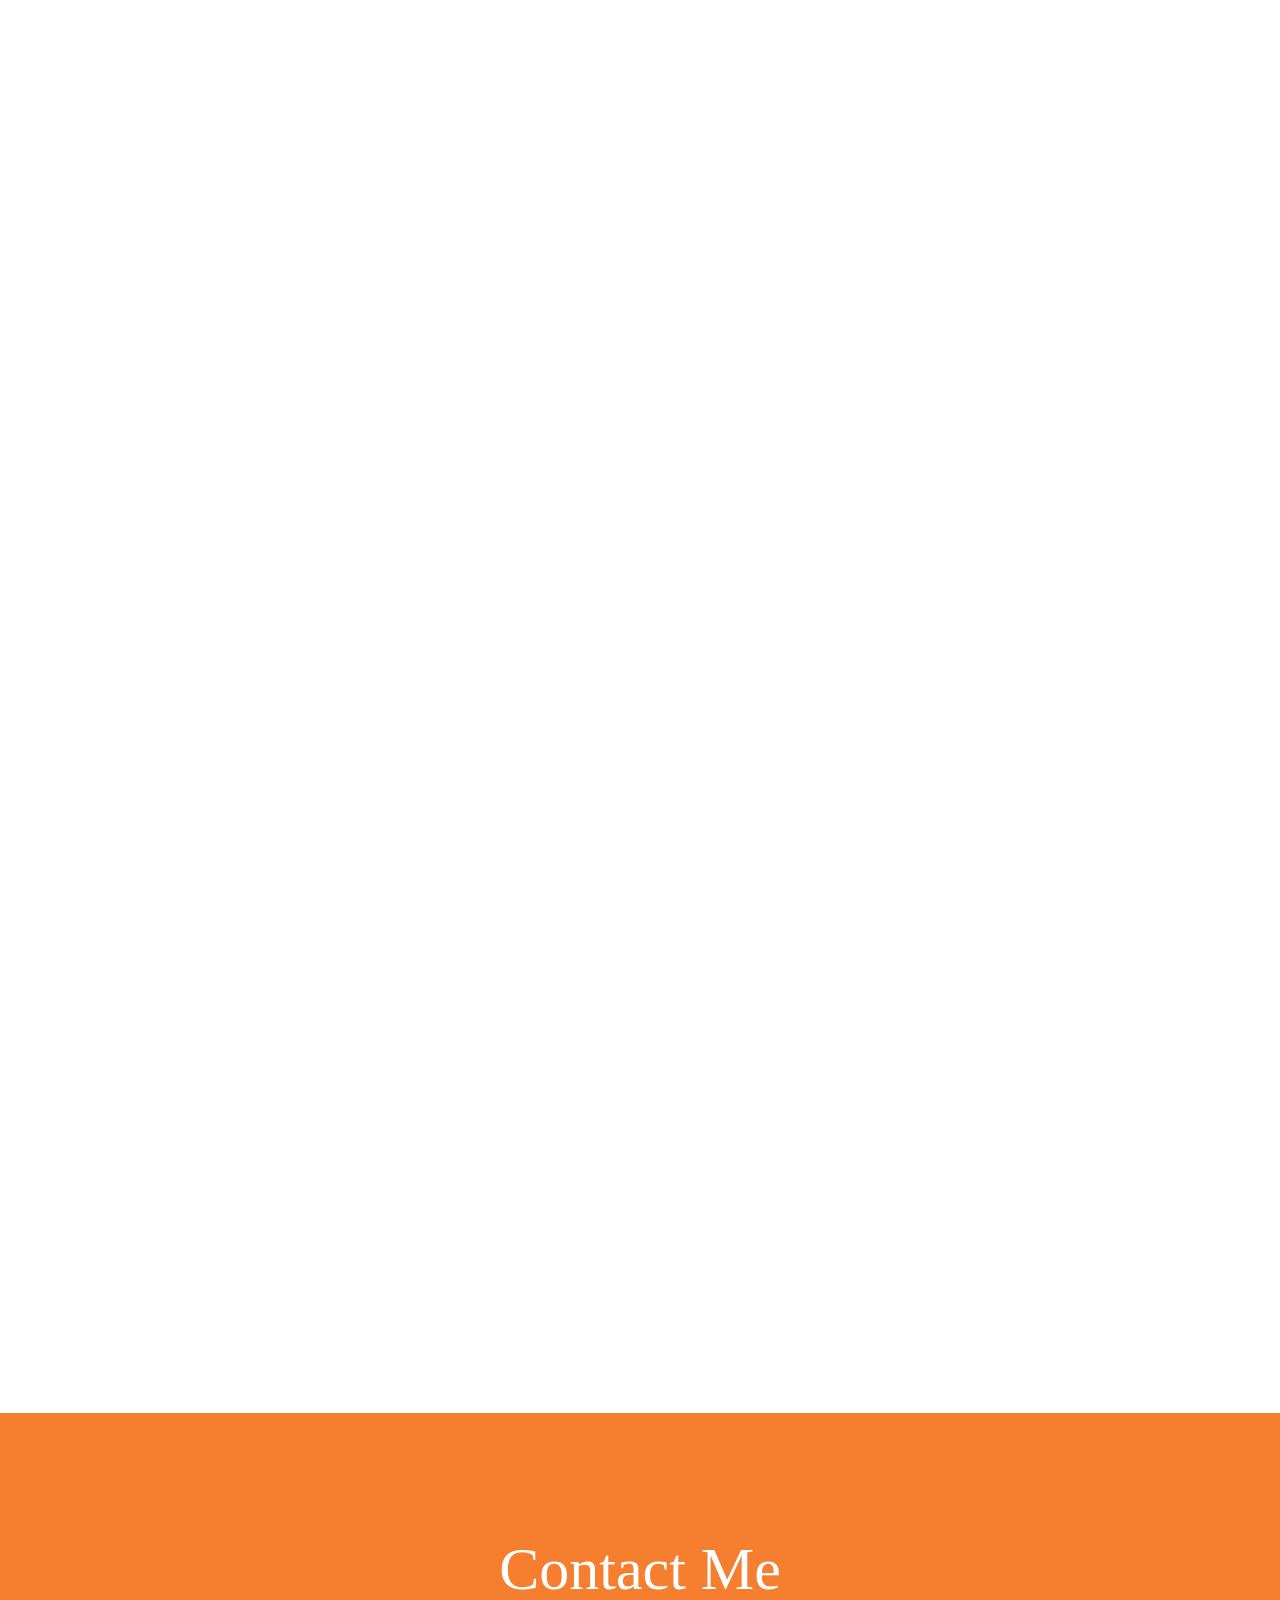
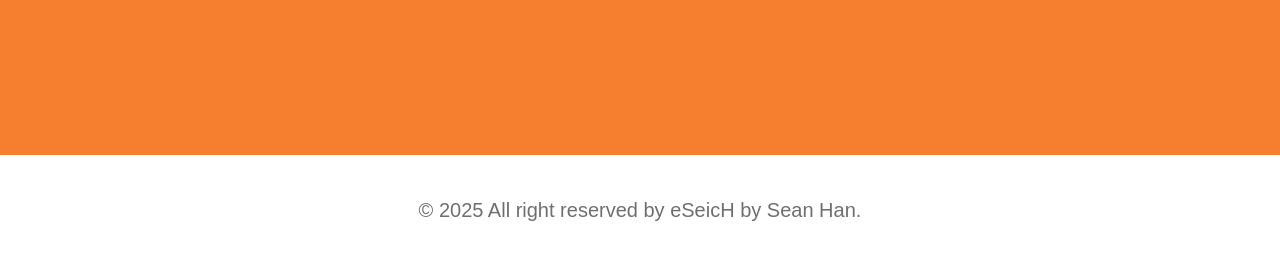
==== commit 2b75a124: "Add files via upload" ====
--- a/index.html
+++ b/index.html
@@ -63,10 +63,10 @@
       <div class="container">
           <div class="row">
               <div class="col-12 col-sm-12  col-md-6  col-lg-6  col-xl-6  col-xxl-6 section-item">
-                <h2>I am <mark>passionate</mark> about creating <mark>art that inspire people</mark> by sharing my <mark>experience through stories</mark>. </h2>
+                <h2>I am <mark>passionate</mark> about creating art that <mark>inspires</mark> people by sharing my experience through <mark>stories</mark>. </h2>
               </div>
               <div class="col-12 col-sm-12  col-md-6  col-lg-6  col-xl-6  col-xxl-6 section-item">
-                <p>I am a director, writer, editor, actor, producer, composer, lyricist, graphic designer, engineer, and content creator. I am currently in Georgia Institute of Technology studying Computational Media with Intelligence and Film & Media concentration. I have released two singles, "friEND. (Feat. Mauvy)" and "LOVER. (Feat. Jisoo Lee), which is also a short film. I am currently working on my first feature film, “The Majesty of Reckless Love”. I have also designed several album covers, as owner and founder of Album Complete Ltd Co.</p>
+                <p style="font-size: 1.4rem; line-height: 1.8; margin-top: 25px;">I am a director, writer, editor, actor, producer, composer, lyricist, and graphic designer. I am currently in Georgia Institute of Technology studying Computational Media with Intelligence and Film & Media concentration.</p>
                 </p>
               </div>
           </div>
@@ -75,8 +75,21 @@
 
     <section class="projects-section section-item" data-aos="fade-up" data-aos-duration="1000">
       <div class="container section-item">
-          <h2><span>projects</span><mark>Check out</mark> a few of <mark>my recent project</mark>.</h2>
+          <h2><span>projects</span>Check out a few of my <br><mark>recent projects</mark>.</h2>
           <div class="row projects-listing-section">
+            <div class="col-12 col-sm-12  col-md-4  col-lg-4  col-xl-4  col-xxl-4 projects-loop project-tile">
+              <figure>
+                <a href="https://www.youtube.com/@eseich" class="link-button" target="_blank"><i class="ri-external-link-line"></i></a>
+                <img src="assets/images/DIE-WITH-AA-SMILE.png" class="image-shadow transition">
+              </figure>
+              <section>
+                <a href="https://www.youtube.com/@eseich" target="_blank">
+                  <h3>Die With A Smile | Short Film</h3>
+                </a>
+                <span>Sean Han's third short film, Die With A Smile is a Romance Murder Mystery film that shows a couple, creating deep romance quickly and unexpectedly. But, with her leaving in a month, he joins her farewell party. A game of 'Murder in the Dark' takes an unexpected turn when they find themselves in a mysterious and dangerous situation.
+                  <br><br>Directed, Written, Filmed, Edited, and Produced by Sean Han.</span>
+              </section>
+          </div>
             <div class="col-12 col-sm-12  col-md-4  col-lg-4  col-xl-4  col-xxl-4 projects-loop project-tile">
               <figure>
                 <a href="https://www.youtube.com/watch?v=7TaLKmX98MY" class="link-button" target="_blank"><i class="ri-external-link-line"></i></a>
@@ -102,23 +115,6 @@
                     <span>Officially announcing The Radical Love Quadrilogy, brought to you by Sean Han.<br><br>The first film, “The Majesty of Reckless Love” is currently in pre-production, to be released in 2025. <br><br>Directed, Written, Filmed, Edited, and Produced by Sean Han.</span>
                 </section>
             </div>
-            <div class="col-12 col-sm-12  col-md-4  col-lg-4  col-xl-4  col-xxl-4 projects-loop project-tile">
-              <figure>
-                <a href="https://www.instagram.com/_eseich/" class="link-button" target="_blank"><i class="ri-external-link-line"></i></a>
-                <img src="assets/images/In-God-We-(Used-To)-Trust.png" class="image-shadow transition">
-              </figure>
-              <section>
-                <a href="https://www.instagram.com/_eseich/" target="_blank">
-                  <h3>In God We (used to) Trust | Album</h3>
-                </a>
-                <span>Officially announcing In God We (used to) Trust, a first full album from Sean Han, otherwise known as eSeicH. <br><br> To be released in 2025. <br><br>
-                  Composed & Arranged by Sean Han <br>
-                  Lyrics Written by Sean Han<br>
-                  Mixed, Mastered, and Produced by Sean Han<br>
-                  Cover Image Designed by Sean Han
-                </span>
-              </section>
-          </div>
             <div class="col-12 col-sm-12  col-md-4  col-lg-4  col-xl-4  col-xxl-4 projects-loop project-tile">
                 <figure>
                   <a href="https://www.netflix.com/title/81177634" class="link-button" target="_blank"><i class="ri-external-link-line"></i></a>
@@ -180,7 +176,7 @@
 
     <footer class="footer">
       <div class="container">
-        <span class="copyright">© 2024 All right reserved by Sean Han, a.k.a eSeicH. <br></span>
+        <span class="copyright">© 2025 All right reserved by eSeicH by Sean Han. <br></span>
       </div>
     </footer>
   </body>
--- a/assets/css/styles.css
+++ b/assets/css/styles.css
@@ -0,0 +1,241 @@
+
+:root {
+	--font_14:0.875rem;
+	--font_16:1rem;
+	--font_30:1.875rem;
+	--font_36:2.25rem;
+	--font_48:3rem;
+	--40:2.5rem;
+	--30:1.875rem;
+	--margin_30:1.875rem;
+	--margin-54:3.375rem;
+	--margin-60:3.75rem;
+	--margin-100:6.25rem;
+	--margin-120:7.5rem;   
+}
+html {font-family: 'Poppins', sans-serif;background-color:#2A2A2A}
+body {font-family: 'Poppins', sans-serif;overflow-x: hidden; background-color:#ffffff; font-weight:400;font-style: normal; color: #000; font-size: var(--font_14)}
+a,a:hover,a:focus,i,input,button,input:focus,.transition {text-decoration: none;outline: none;transition-delay: 0s;transition-duration: 0.4s;transition-property: all;transition-timing-function: ease;box-shadow: none;}
+a{color: #000}
+iframe {border: 0;outline: none;}
+::-moz-selection {background: var(--red);text-shadow: none;color:var(--white)}
+::selection {background:var(--red);text-shadow: none;color:var(--white)}
+img {max-width: 100%;border: none;outline: none;height: auto;}
+input,textarea {border-radius: 0;resize: none;}
+ul {padding: 0;margin: 0;}
+@font-face {
+font-family: 'DM Serif Display', serif;
+font-family: 'Poppins', sans-serif;}
+input:-webkit-autofill, textarea:-webkit-autofill, select:-webkit-autofill {background-color: transparent;background-image: none;color:#000;}
+
+h1,h2,h3,h4,h5,h6 {font-family: 'DM Serif Display', serif;}
+figure{ margin: 0; font-family: 'DM Serif Display', serif; }
+svg,img { max-width: 100%; height: auto; }
+
+
+.header {
+	padding-top: 2.5rem;
+	padding-bottom: 7.8125rem;
+	position: relative;
+	display: flex;
+	justify-content: space-between;
+	align-items: center;
+  }
+  
+.logo a {
+	padding: 0 0.75rem;
+	margin: 0 auto;
+	float: left;
+	width: 150px;
+	height: auto;
+	position:relative;
+}
+
+.topimg {
+	position:absolute;
+	left:0;
+	top:0;
+	padding: 0 0.75rem;
+	margin: 0 auto;
+	opacity:0;
+	width: 150px;
+	height: auto;
+	transition: all 0.5s ease;
+}
+
+.topimg:hover {
+	opacity: 1;
+}
+  
+  .logo a:hover {
+	color: #F57E2F;
+	transition: all 0.5s ease;
+  }
+
+
+.menu {
+	list-style: none;
+	padding-left: 10rem;
+	display: flex;
+	justify-content: flex-end;
+	gap: 2rem;
+	margin-top: 0.275rem;
+}
+
+.section {
+	color: #F57E2F;
+	font-weight: 600;
+	font-size: 1.125rem;
+	text-align: center;
+	padding: 0 0.4375rem;
+}
+
+.menu a:hover {
+	color: #000;
+}
+
+.section-item {
+	opacity: 0;
+	transform: translateY(30px);
+	transition: all 0.6s ease-in-out;
+  }
+  
+  .section-item.visible {
+	opacity: 1;
+	transform: translateY(0);
+  }
+----------------------------------------------------------------*/
+.banner{ margin-bottom: 8.125rem }
+.banner-hed{ font-size: 5.3125rem; line-height:5rem  }
+.image-shadow{box-shadow:30px 30px #F57E2F;}
+
+.social{ list-style: none; display: flex; align-items: center;margin-top: 2.5rem }
+.social li{ margin-right: 15px }
+.social li:alst-child{ margin-right: 0 }
+.social a{ width: 30px; height: 30px; background-color: #F57E2F; border-radius: 100%; text-align: center; display: flex; justify-content: center; align-items: center; font-size:1.25rem; color:#ffffff }
+.social li:hover a{background-color: #000; color:#ffffff;	transition: all 0.5s ease;}
+
+.banner figure{width: 370px; position: relative;}
+.banner figure figcaption{ color: #FFF; font-size:1.875rem; position: absolute; bottom: 0; width: 100%; text-align: center; padding-bottom:2.5rem  }
+
+.resume-section{ background-color: #fff0e7; padding: 7.5rem 0 }
+.resume-section h2{ font-size: 2.5rem; line-height: 3.375rem; width: 100%;max-width: 80%;margin: 0 }
+.resume-section p{ color:#6f6f6f; font-size: 1rem; line-height: 1.875rem }
+
+.projects-section{padding: 7.5rem 0 }
+.projects-section h2{ font-size: 2.5rem; line-height: 3.375rem; width: 100%;max-width:40%;margin: 0}
+.projects-section h2 span{ display: block; font-family: 'Poppins', sans-serif; text-transform: uppercase; color: #F57E2F; font-weight: 600; letter-spacing: 3px; font-size: 0.75rem; margin-bottom: 0.625rem}
+.projects-section h3:hover{color:#000; transition: all 0.5s;}
+
+.projects-listing-section{ margin-top:5rem }
+.projects-loop figure{ margin-right: 60px; position: relative; }
+.projects-loop:hover figure img.image-shadow{box-shadow:20px 20px #F57E2F;}
+.link-button{ position: absolute; right:0.4375rem; top:0.4375rem; width: 1.75rem; height: 1.75rem; border-radius: 3px; background-color: #F57E2F; display: block; justify-content: center; align-items: center; color: #ffffff; font-size: 1.125rem; text-align: center; opacity: 0 }
+.projects-loop:hover .link-button{ opacity: 1 }
+.link-button:hover{background-color: #000; color:#ffffff;	transition: all 0.5s ease;}
+.projects-loop section{ margin-top: 5.875rem; margin-bottom: 5.875rem; }
+.projects-loop section h3{font-family: 'Poppins', sans-serif; font-weight: 700; font-size: 1.35rem; margin-bottom: 1rem; color: #F57E2F;}
+.projects-loop section span{font-size: 1rem; font-weight: 400; }
+
+.project-tile {opacity: 0;
+	transform: translateY(30px);
+	transition: all 0.6s ease-in-out;}
+
+	.project-tile.visible {
+		opacity: 1;
+		transform: translateY(0);
+	  }
+
+.email-section{padding: 7.5rem 0; background-color: #F57E2F; text-align: center;}
+.email-section h2{ font-size: 3.75rem;color: #ffffff; margin-bottom: 1.875rem }
+.email-section a{ font-size:1.25rem; font-weight: 500; text-decoration: none;  }
+.email-section h2:hover{color:#000;	transition: all 0.5s ease;}
+
+.footer{ padding: 2.5rem 0; text-align: center; color: #6f6f6f; font-size: 1.25rem }
+.footer a{color: #CECECE }
+.footer a:hover{color: #CECECE; text-decoration: underline; }
+
+@media (max-width: 767px) {
+	.header {padding-top: 2.5rem;padding-bottom:2.5rem;}
+	.logo{position: absolute; top: 5; left: 50%; transform: translateX(-50%); }
+	
+	.menu {
+		flex-direction: column;
+		align-items: center;
+		padding-left: 0;
+		margin-top: 5rem;
+	}
+	
+	.section {
+		font-size: 1rem;
+		text-align: center;
+		width: 100%;
+	}
+	
+	.banner-hed {font-size: 2.3125rem;line-height: 3rem;}
+	.banner .container{ position: relative; padding-bottom: 90px }
+	.social{ position: absolute; bottom: 0; left: 50%; transform: translateX(-50%); }
+	.banner figure{ width: 90%; margin: 0 auto; margin-top: 40px }
+	.image-shadow {box-shadow:20px 20px #F57E2F;}
+	.banner {margin-bottom: 3.5rem;}
+	.resume-section,.projects-section,.email-section{ padding: 3.5rem 0 }
+	.resume-section h2,.projects-section h2{ max-width: 100% }
+	.projects-section h2 span{ margin-bottom: 0 }
+	.projects-listing-section {margin-top: 3rem;}
+	.projects-loop section{margin-top: 2.875rem;}
+	.projects-loop figure{ margin-right: 20px }
+	.projects-loop{margin-bottom: 3.5rem;}
+	.projects-loop:last-child{ margin-bottom: 0 }
+	.email-section h2{ font-size: 2rem }
+}
+
+
+@media (min-width: 768px) and (max-width: 991px) {
+.header{padding-bottom: 3.8125rem;}
+.banner-hed{font-size: 3.3125rem;line-height: 4rem;}
+.banner figure{ margin-right: 1.875rem }
+.projects-section h2{ max-width: 60% }
+.projects-loop figure{ margin-right: 40px }
+}
+
+@media (min-width: 992px) and (max-width: 1199px) {
+.banner figure{ margin-right: 1.875rem }
+
+}
+
+mark {
+    --color1: #F57E2F;
+    --color2: #F57E2F;
+    --height: 75%;
+    all: unset;
+    background-image: linear-gradient(var(--color1), var(--color2));
+    background-position: 0 100%;
+    background-repeat: no-repeat;
+    background-size: 0 var(--height);
+    animation: highlight 900ms 1 ease-out;
+    animation-fill-mode: forwards;
+    animation-play-state: paused;
+	animation-delay: 1s;
+}
+
+@keyframes highlight {
+    to {
+        background-size: 100% var(--height);
+    }
+}
+  main {
+	width: min(50ch, 80%);
+	margin: 0 auto;
+	padding: 100px 0;
+  }
+
+  .banner {
+    background-attachment: fixed;
+    background-size: cover;
+}
+
+html {
+	scroll-behavior: smooth;
+  }
+
+  
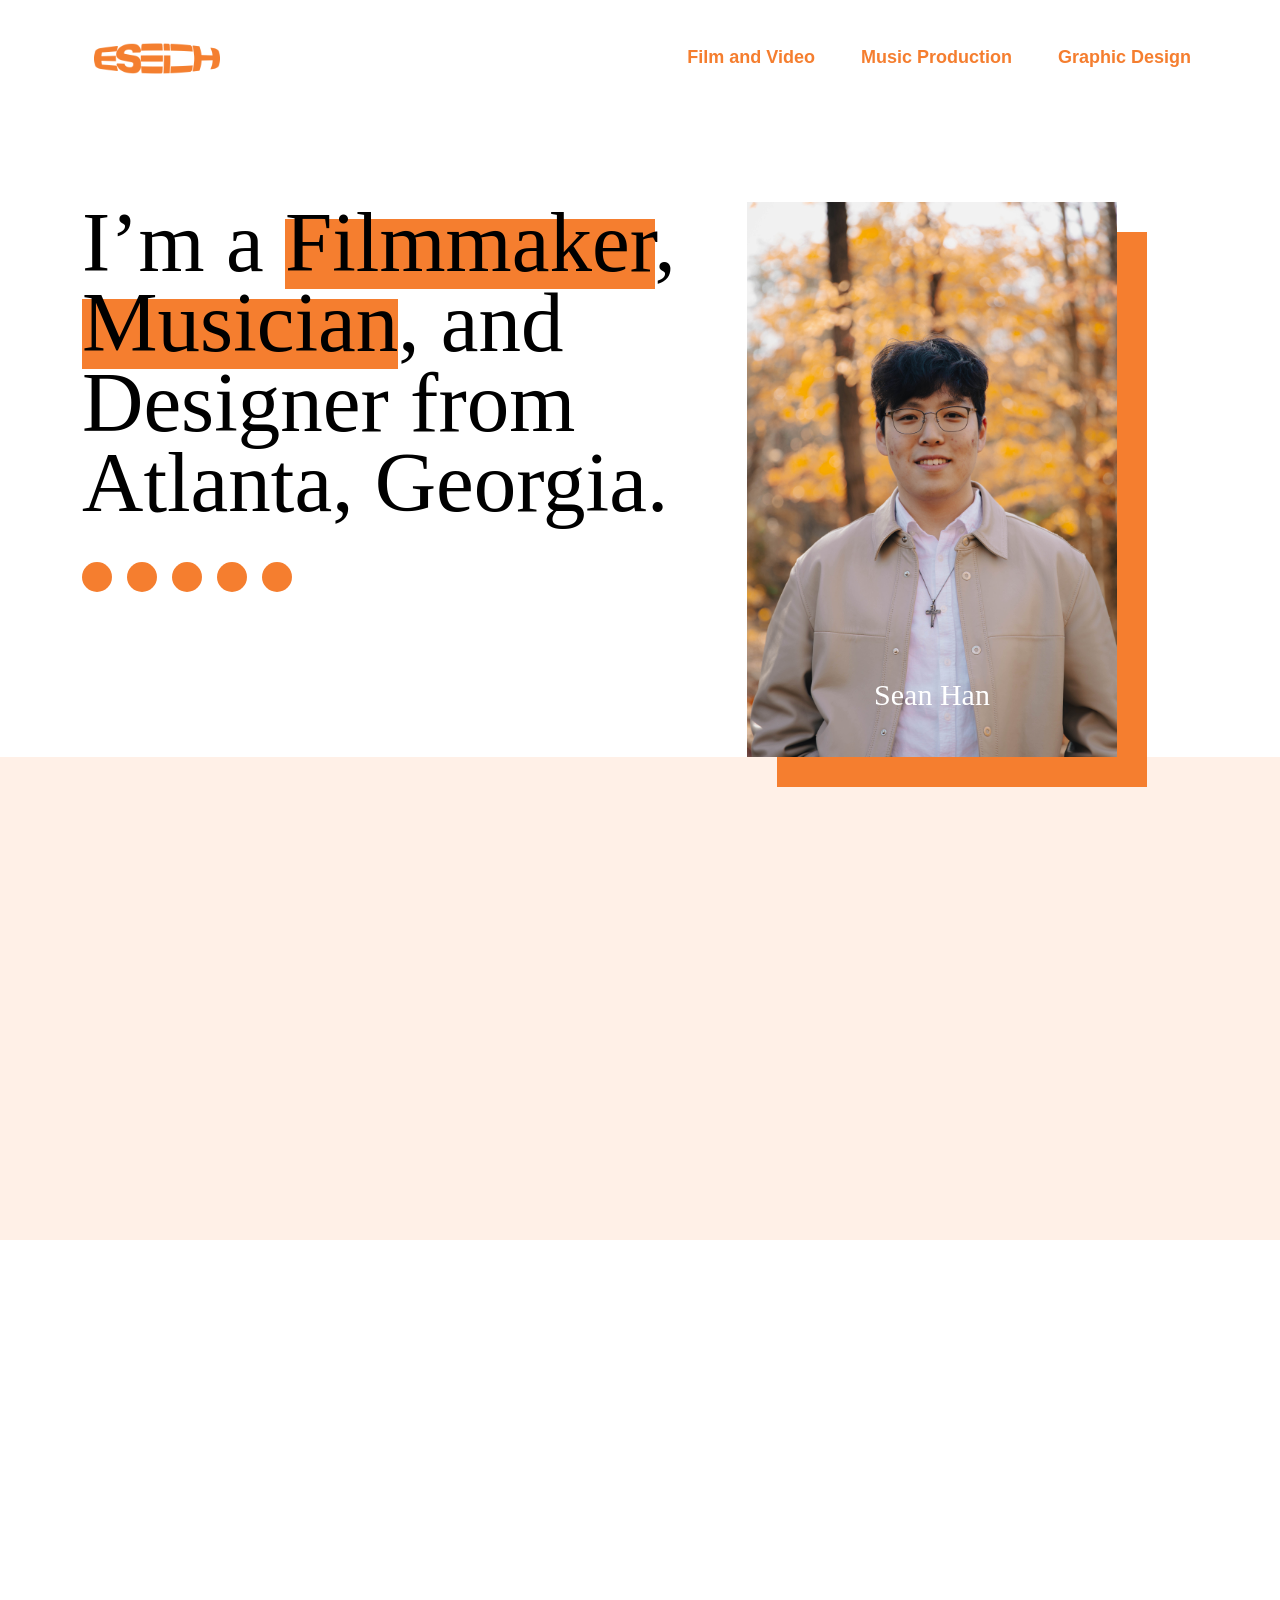
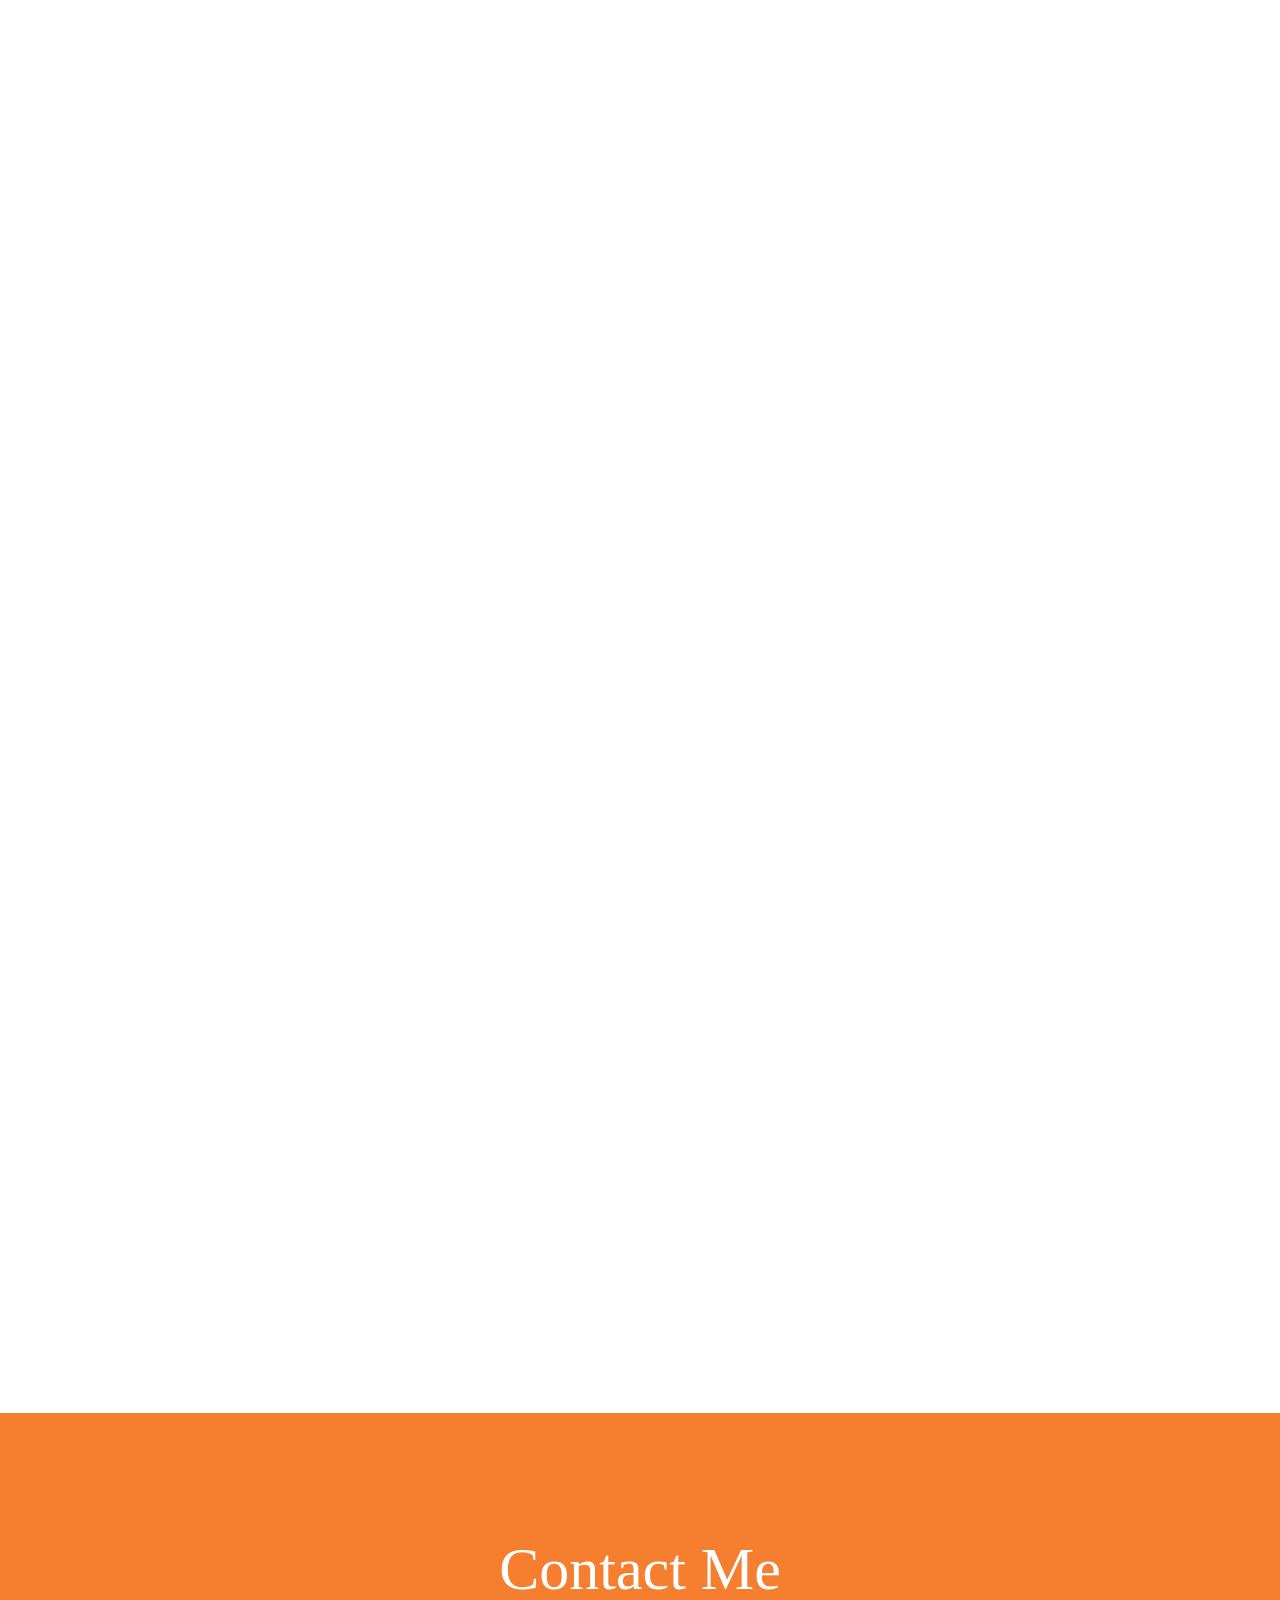
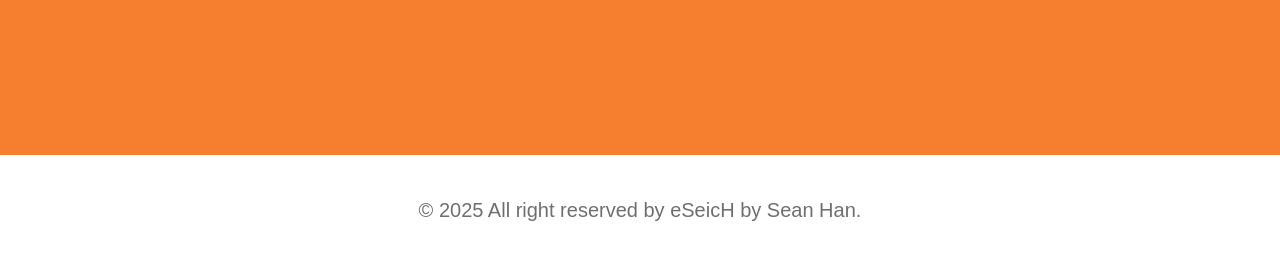
==== commit cd23bbd8: "Add files via upload" ====
--- a/index.html
+++ b/index.html
@@ -46,7 +46,8 @@
                 <li><a href="https://www.instagram.com/eseicsh/" target="_blank"><i class="ri-instagram-fill"></i></a></li>
                 <li><a href="https://www.youtube.com/channel/UCz_Yko8GSI79fQ6qfuDEnyg" target="_blank"><i class="ri-youtube-fill"></i></a></li>
                 <li><a href="https://www.linkedin.com/in/sean-han-976182175/" target="_blank"><i class="ri-linkedin-box-fill"></i></a></li>
-                <li><a href="https://albumcomplete.com/" target="_blank"><i class="ri-external-link-line"></i></a></li>
+                <li><a href="https://albumcomplete.com/" target="_blank"><i class="ri-album-fill"></i></a></li>
+                <li><a href="https://blinq.me/YVUZlsmxI06dnzCelAVW" target="_blank"><i class="ri-contacts-book-fill"></i></a></li>
               </ul>
           </div>
           <div class="col-12 col-sm-12  col-md-6  col-lg-5  col-xl-5  col-xxl-5 section-item">
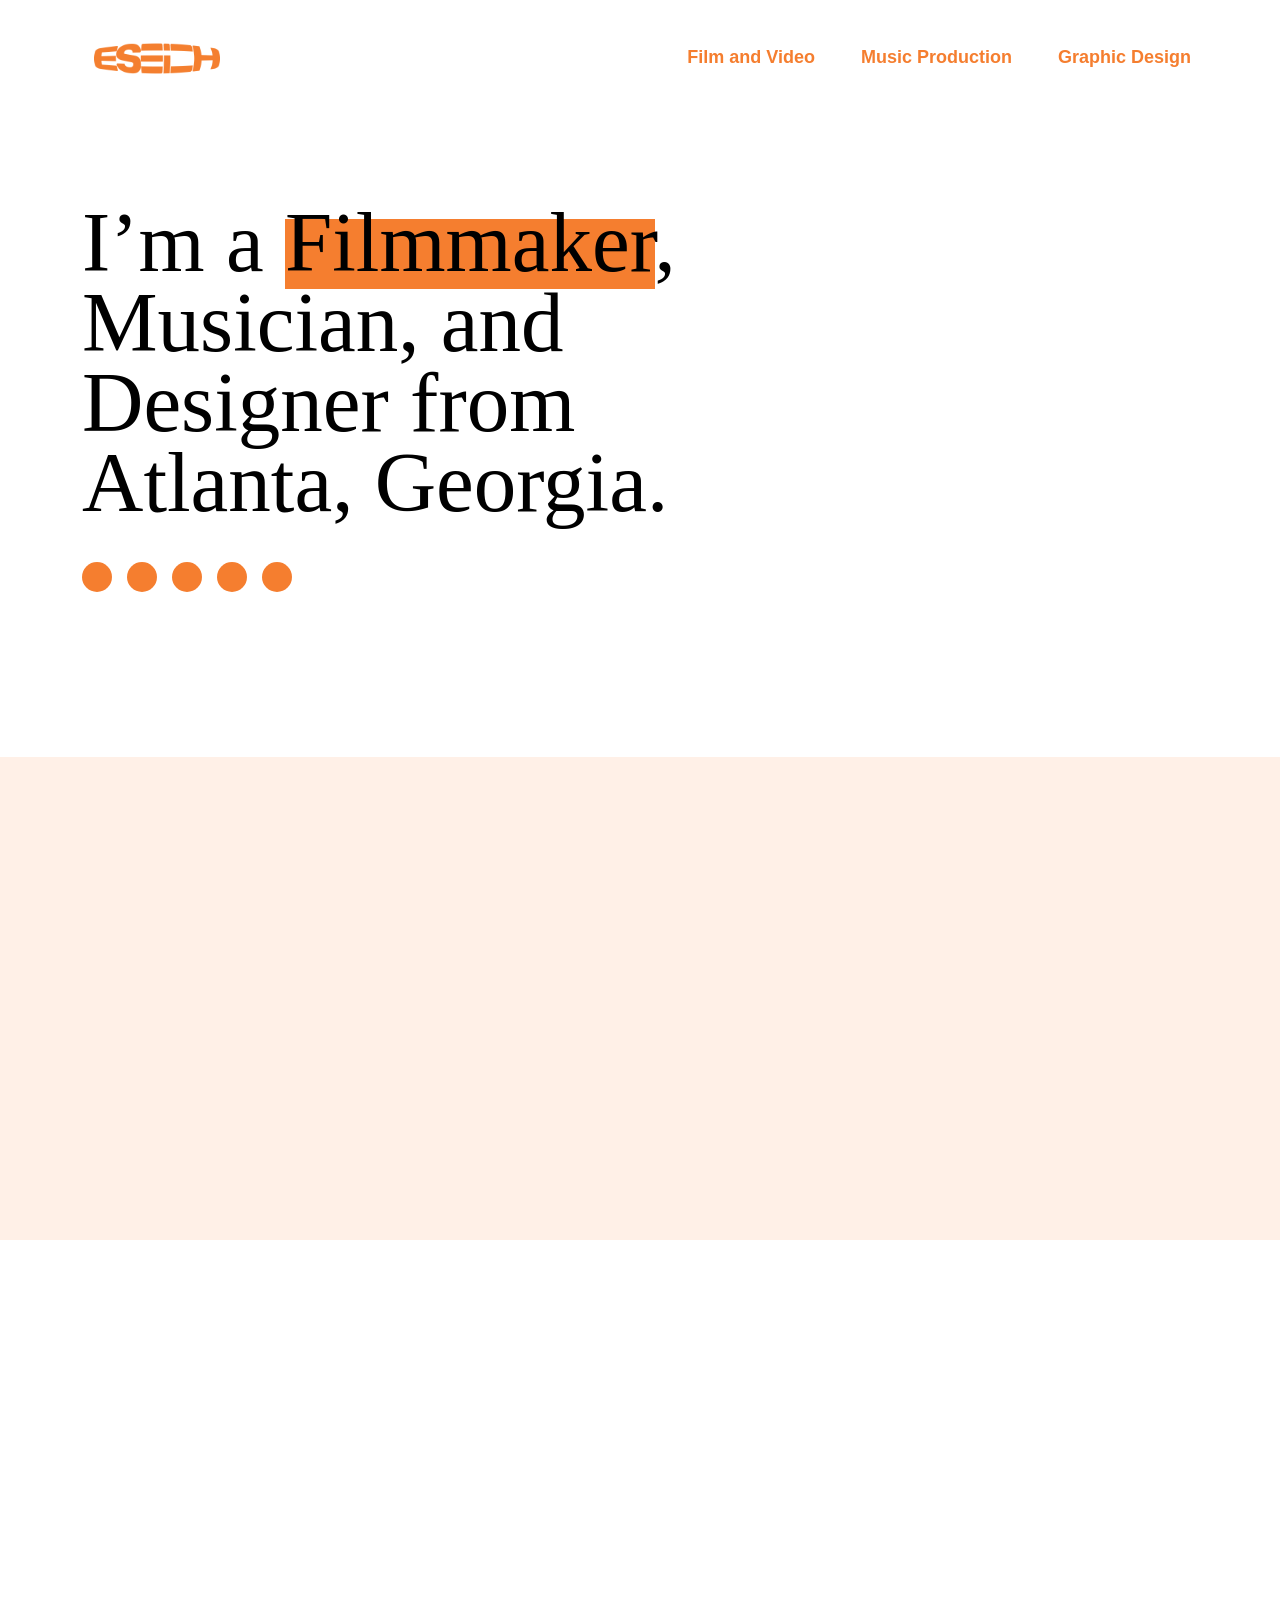
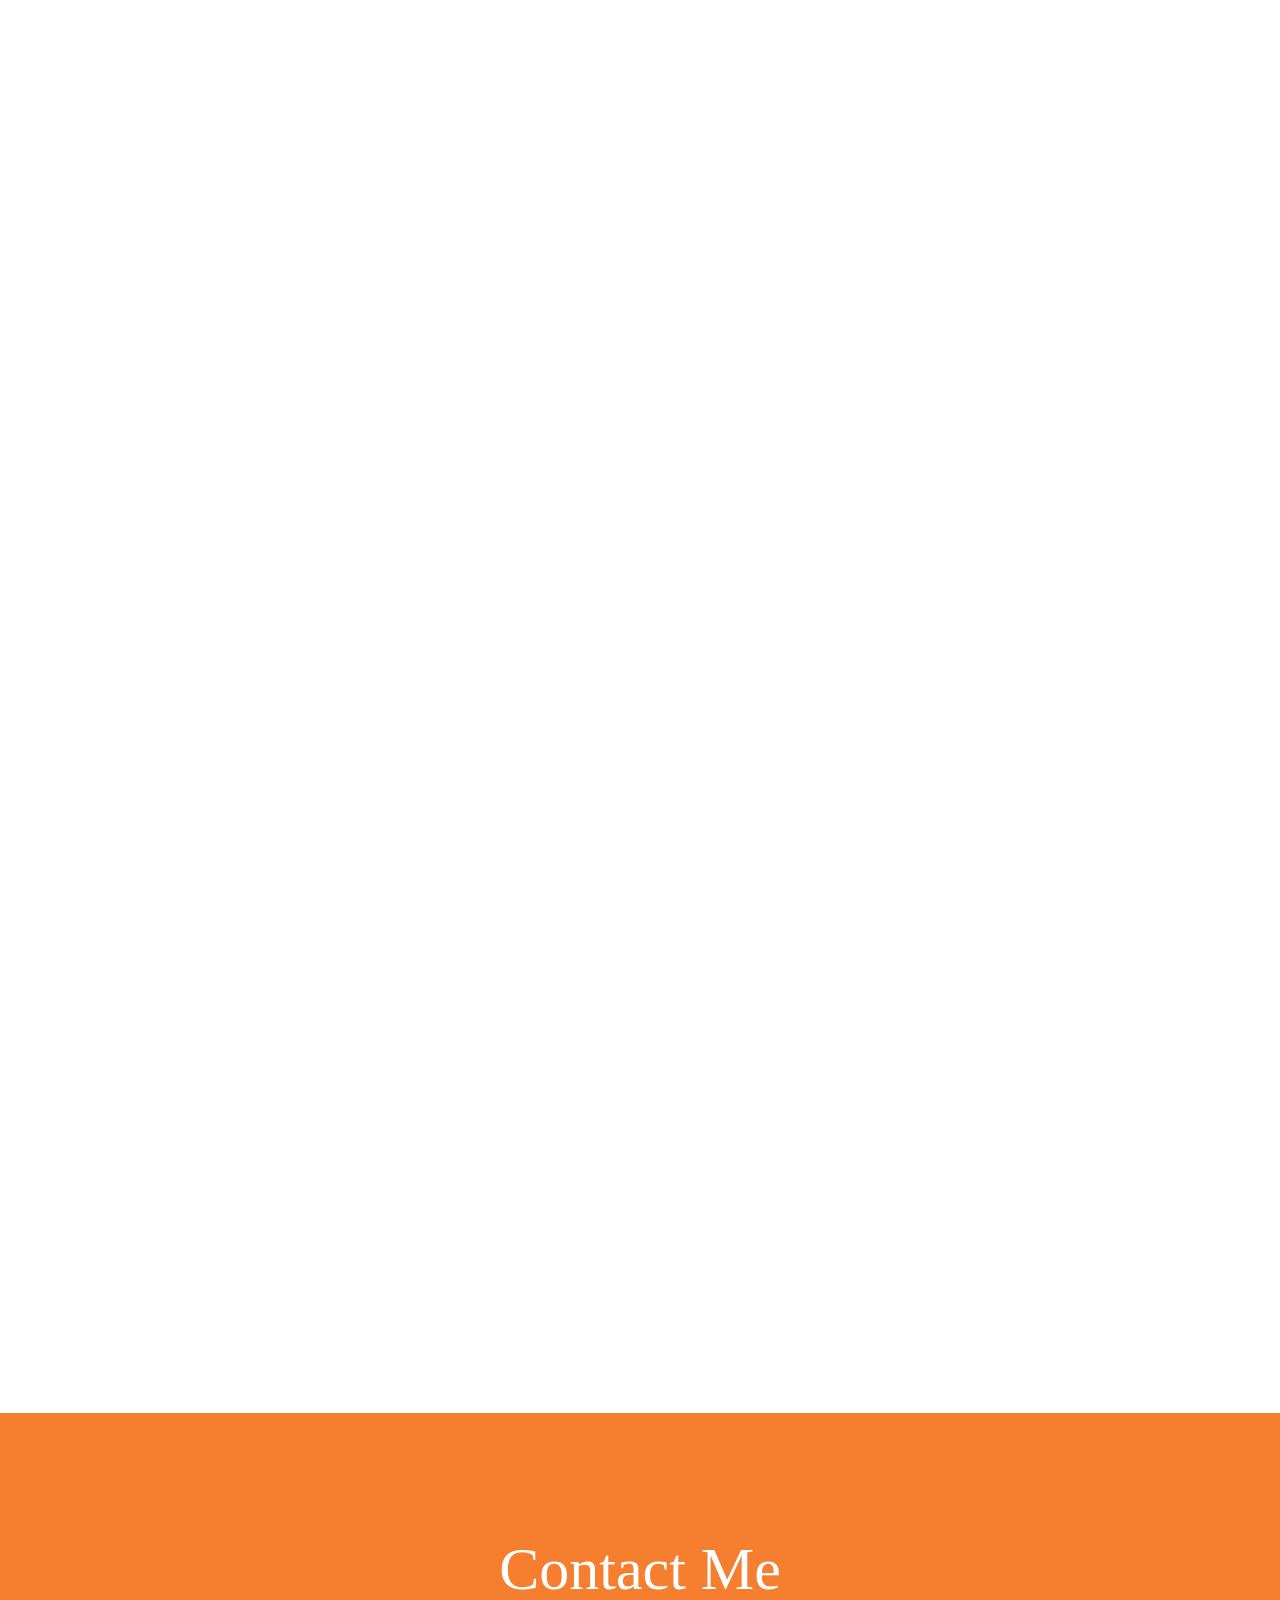
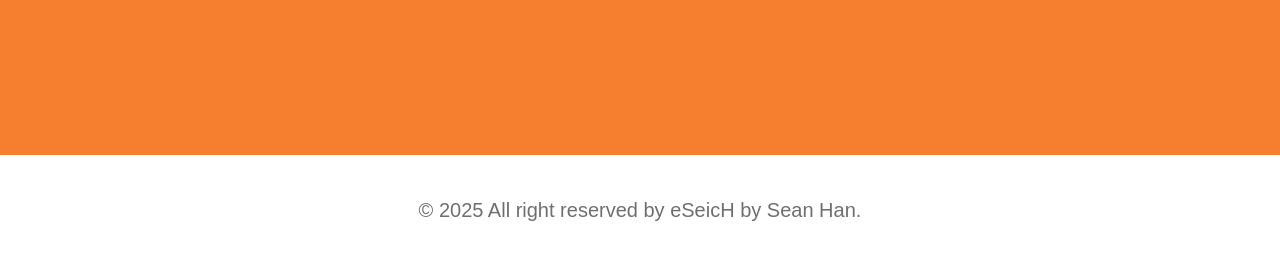
==== commit 37c81a0e: "Fix HTML formatting and structure" ====
--- a/index.html
+++ b/index.html
@@ -67,7 +67,7 @@
                 <h2>I am <mark>passionate</mark> about creating art that <mark>inspires</mark> people by sharing my experience through <mark>stories</mark>. </h2>
               </div>
               <div class="col-12 col-sm-12  col-md-6  col-lg-6  col-xl-6  col-xxl-6 section-item">
-                <p style="font-size: 1.4rem; line-height: 1.8; margin-top: 25px;">I am a director, writer, editor, actor, producer, composer, lyricist, and graphic designer. I am currently in Georgia Institute of Technology studying Computational Media with Intelligence and Film & Media concentration.</p>
+                <p style="font-size: 1.4rem; line-height: 1.8; margin-top: 25px;">I am a director, writer, editor, actor, producer, composer, lyricist, and graphic designer. I am currently at Georgia Institute of Technology pursuing a Literature, Media, and Communication major with a Media and Communication concentration.</p>
                 </p>
               </div>
           </div>
@@ -191,3 +191,4 @@
     });
   </script>
 </html>
+
